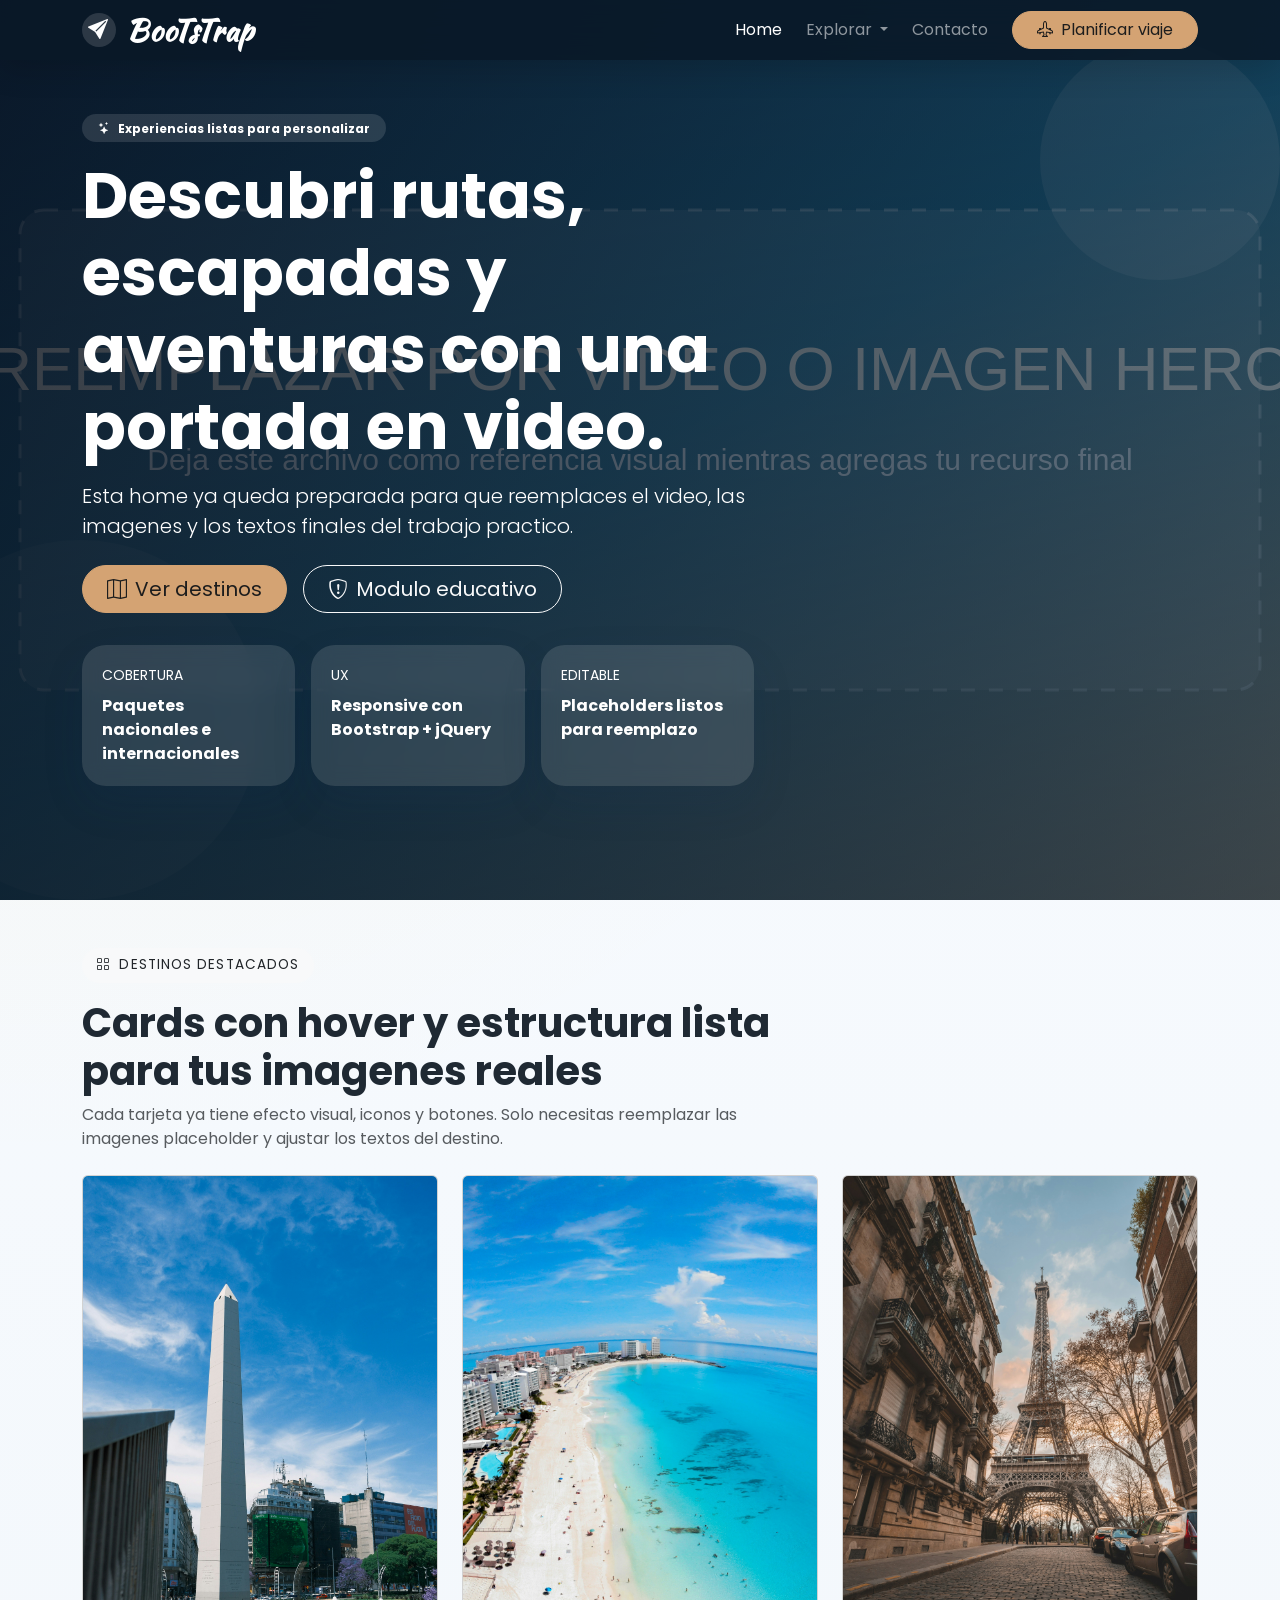
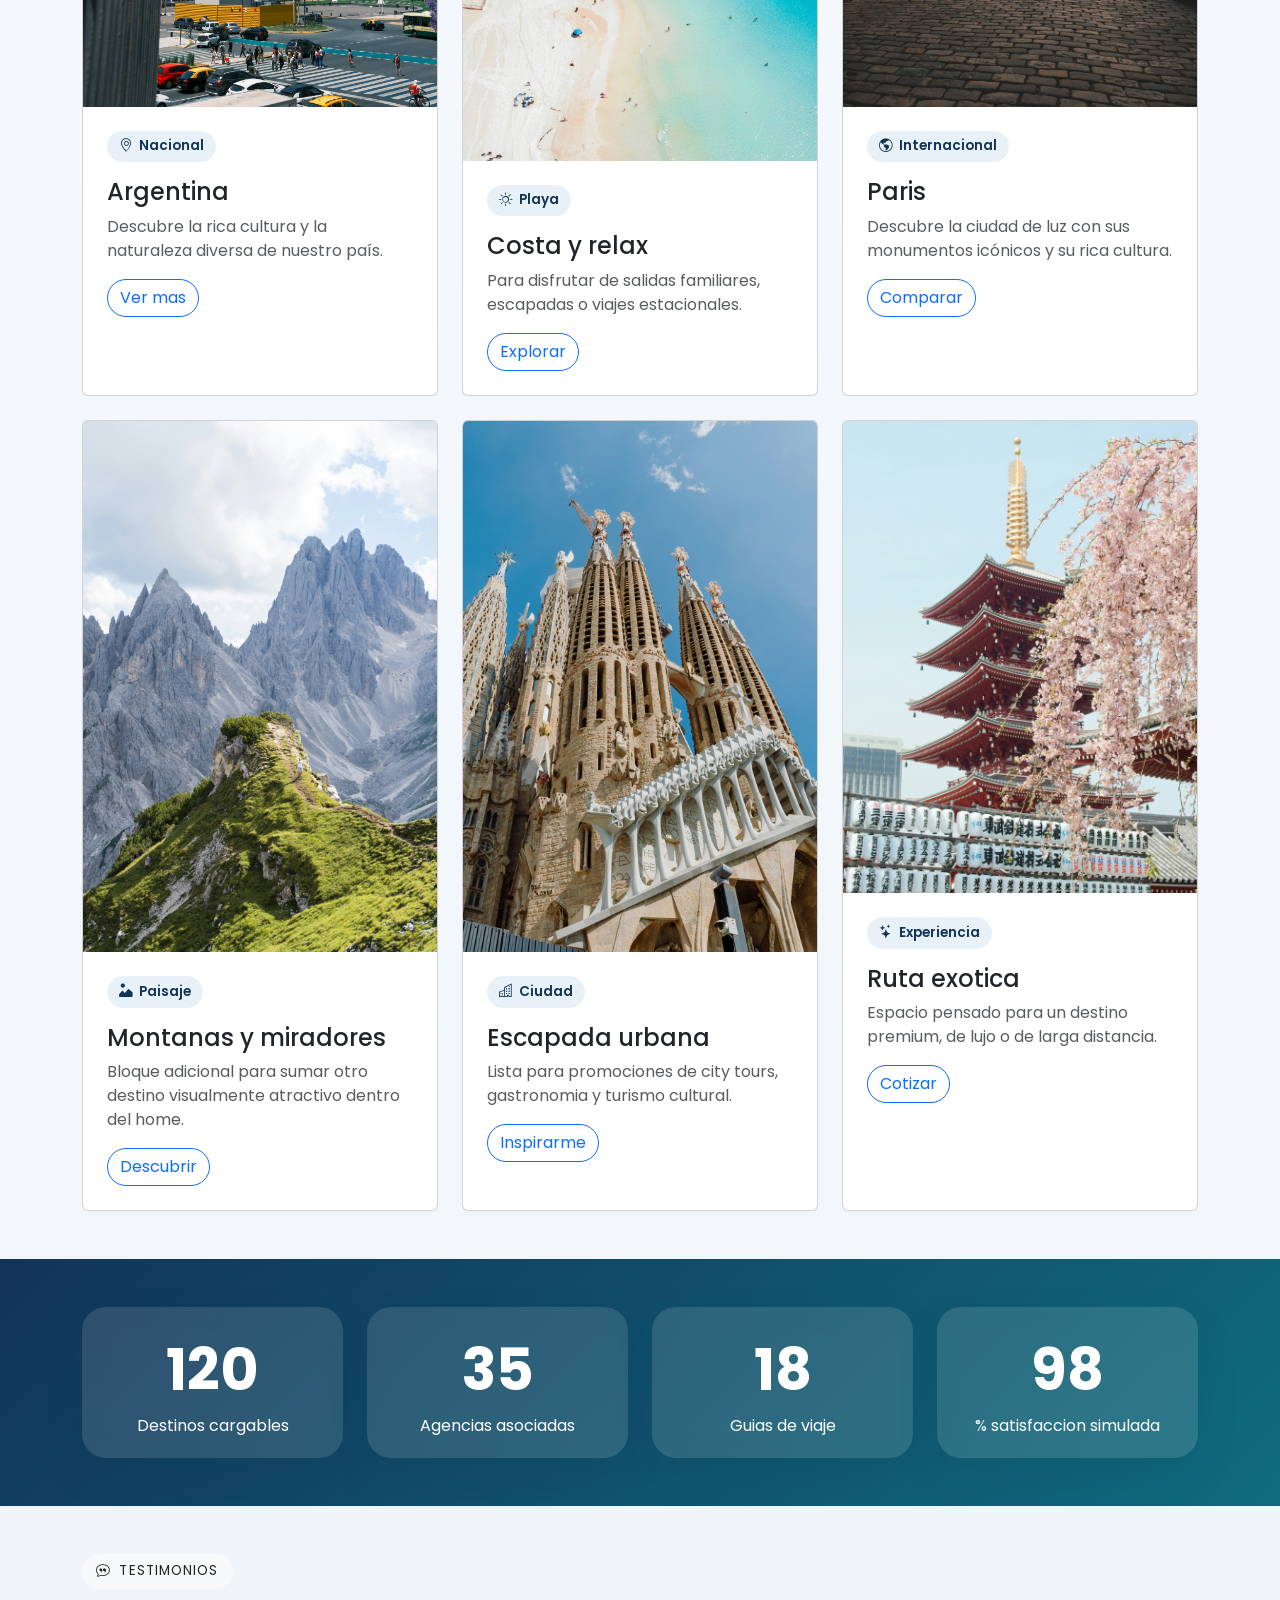
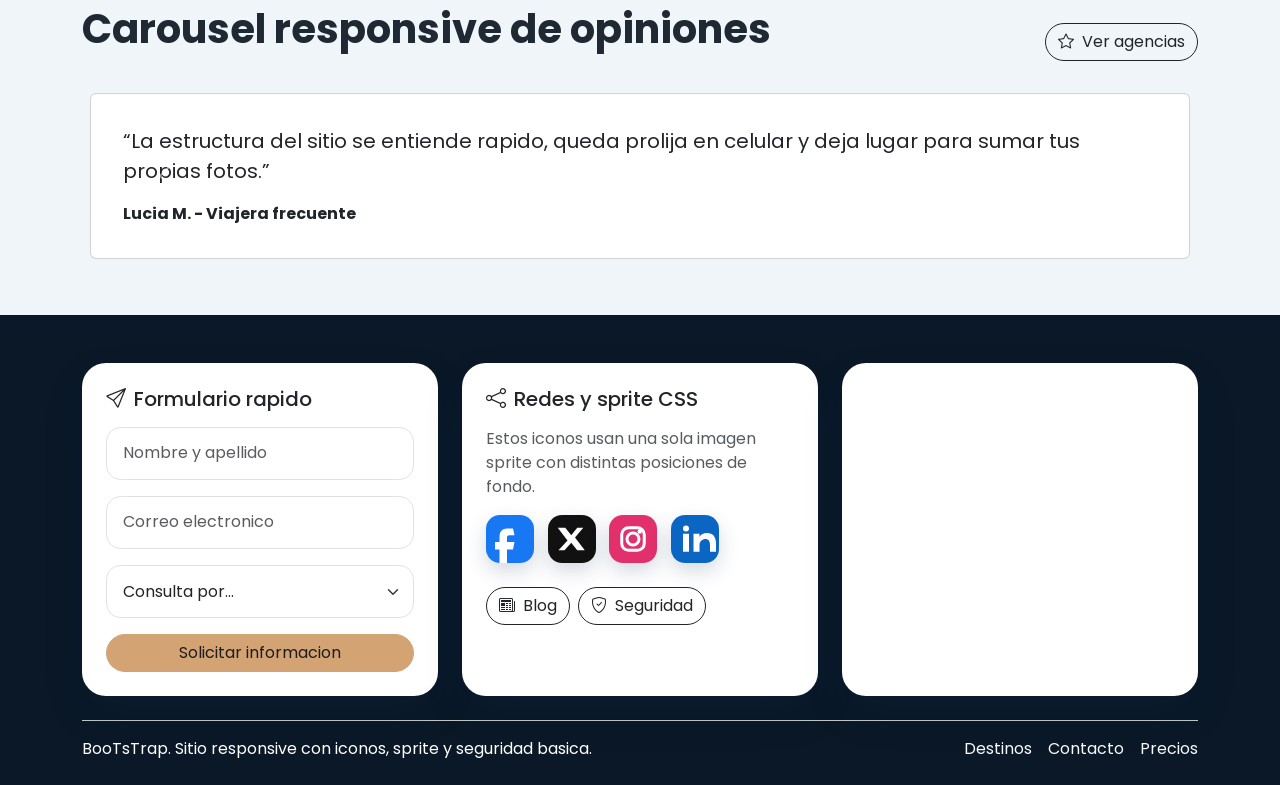
==== index.html @ 4e80cbea "Agregando estructura y diseño de pagina" ====
<!doctype html>
<html lang="es">
  <head>
    <meta charset="UTF-8" />
    <meta name="viewport" content="width=device-width, initial-scale=1.0" />
    <title>BooTsTrap | Home</title>
    <meta
      name="description"
      content="Sitio turistico responsive desarrollado con Bootstrap, jQuery, iconos y validaciones."
    />
    <link rel="preconnect" href="https://fonts.googleapis.com" />
    <link rel="preconnect" href="https://fonts.gstatic.com" crossorigin />
    <link
      href="https://fonts.googleapis.com/css2?family=Kaushan+Script&family=Poppins:wght@400;500;600;700;800&display=swap"
      rel="stylesheet"
    />
    <link
      href="https://cdn.jsdelivr.net/npm/bootstrap@5.3.3/dist/css/bootstrap.min.css"
      rel="stylesheet"
    />
    <link
      rel="stylesheet"
      href="https://cdn.jsdelivr.net/npm/bootstrap-icons@1.11.3/font/bootstrap-icons.min.css"
    />
    <link rel="stylesheet" href="css/style.css" />
  </head>
  <body>
    <nav class="navbar navbar-expand-lg navbar-dark glass-nav fixed-top">
      <div class="container">
        <a class="navbar-brand fw-bold brand-link" href="index.html">
          <span class="brand-plane"><i class="bi bi-send-fill"></i></span>
          <span class="brand-wordmark">BooTsTrap</span>
        </a>
        <button
          class="navbar-toggler"
          type="button"
          data-bs-toggle="collapse"
          data-bs-target="#navbarMain"
          aria-controls="navbarMain"
          aria-expanded="false"
          aria-label="Abrir navegacion"
        >
          <span class="navbar-toggler-icon"></span>
        </button>
        <div class="collapse navbar-collapse" id="navbarMain">
          <ul class="navbar-nav ms-auto align-items-lg-center gap-lg-2">
            <li class="nav-item">
              <a class="nav-link active" href="index.html">Home</a>
            </li>
            <li class="nav-item dropdown">
              <a
                class="nav-link dropdown-toggle"
                href="#"
                role="button"
                data-bs-toggle="dropdown"
                aria-expanded="false"
              >
                Explorar
              </a>
              <div class="dropdown-menu mega-menu">
                <div class="row g-3">
                  <div class="col-lg-6">
                    <h6 class="text-uppercase text-muted small">Secciones</h6>
                    <a class="dropdown-item" href="destinos.html"><i class="bi bi-map me-2"></i>Destinos y precios</a>
                    <a class="dropdown-item" href="agencias.html"><i class="bi bi-buildings me-2"></i>Agencias</a>
                    <a class="dropdown-item" href="blog.html"><i class="bi bi-newspaper me-2"></i>Blog</a>
                  </div>
                  <div class="col-lg-6">
                    <h6 class="text-uppercase text-muted small">Utilidades</h6>
                    <a class="dropdown-item" href="contacto.html"><i class="bi bi-envelope-paper me-2"></i>Contacto</a>
                    <a class="dropdown-item" href="precios.html"><i class="bi bi-cash-coin me-2"></i>Comparativa</a>
                    <a class="dropdown-item" href="phishing.html"><i class="bi bi-shield-check me-2"></i>Modulo educativo</a>
                  </div>
                </div>
              </div>
            </li>
            <li class="nav-item">
              <a class="nav-link" href="contacto.html">Contacto</a>
            </li>
            <li class="nav-item mt-3 mt-lg-0 ms-lg-2">
              <a class="btn btn-brand rounded-pill px-4" href="destinos.html">
                <i class="bi bi-airplane-engines me-2"></i>Planificar viaje
              </a>
            </li>
          </ul>
        </div>
      </div>
    </nav>

    <header class="hero">
      <video autoplay muted loop playsinline poster="img/placeholder-hero.svg">
        <source src="video/hero.mp4" type="video/mp4" />
      </video>
      <div class="container py-5">
        <div class="hero-copy">
          <span class="badge rounded-pill px-3 py-2 mb-3">
            <i class="bi bi-stars me-2"></i>Experiencias listas para personalizar
          </span>
          <h1 id="hero-title" class="display-3 fw-bold mb-3">
            Descubri rutas, escapadas y aventuras con una portada en video.
          </h1>
          <p id="hero-subtitle" class="lead mb-4">
            Esta home ya queda preparada para que reemplaces el video, las imagenes y los textos finales del trabajo practico.
          </p>
          <div class="d-flex flex-wrap gap-3">
            <a class="btn btn-brand btn-lg rounded-pill px-4" href="destinos.html">
              <i class="bi bi-map me-2"></i>Ver destinos
            </a>
            <a class="btn btn-outline-light btn-lg rounded-pill px-4" href="phishing.html">
              <i class="bi bi-shield-exclamation me-2"></i>Modulo educativo
            </a>
          </div>
          <div class="hero-metrics">
            <article class="metric-card">
              <small class="text-uppercase d-block mb-2">Cobertura</small>
              <strong>Paquetes nacionales e internacionales</strong>
            </article>
            <article class="metric-card">
              <small class="text-uppercase d-block mb-2">UX</small>
              <strong>Responsive con Bootstrap + jQuery</strong>
            </article>
            <article class="metric-card">
              <small class="text-uppercase d-block mb-2">Editable</small>
              <strong>Placeholders listos para reemplazo</strong>
            </article>
          </div>
        </div>
      </div>
    </header>

    <main>
      <section class="py-5">
        <div class="container">
          <div class="section-heading mb-4">
            <span class="eyebrow text-bg-light text-dark">
              <i class="bi bi-grid"></i>Destinos destacados
            </span>
            <h2 class="display-6 fw-bold mt-3">Cards con hover y estructura lista para tus imagenes reales</h2>
            <p class="text-muted">
              Cada tarjeta ya tiene efecto visual, iconos y botones. Solo necesitas reemplazar las imagenes placeholder y ajustar los textos del destino.
            </p>
          </div>
          <div class="row g-4">
            <div class="col-md-6 col-xl-4">
              <article class="card destination-card h-100">
                <div class="media-frame">
                  <img src="img/argentina.jpg" alt="Argentina" />
                </div>
                <div class="card-body p-4">
                  <span class="destination-tag mb-3"><i class="bi bi-geo-alt"></i>Nacional</span>
                  <h3 class="h4">Argentina</h3>
                  <p class="text-muted">Descubre la rica cultura y la naturaleza diversa de nuestro país.</p>
                  <a class="btn btn-outline-primary rounded-pill" href="destinos.html">Ver mas</a>
                </div>
              </article>
            </div>
            <div class="col-md-6 col-xl-4">
              <article class="card destination-card h-100">
                <div class="media-frame">
                  <img src="img/playa.jpg" alt="Playa" />
                </div>
                <div class="card-body p-4">
                  <span class="destination-tag mb-3"><i class="bi bi-sun"></i>Playa</span>
                  <h3 class="h4">Costa y relax</h3>
                  <p class="text-muted">Para disfrutar de salidas familiares, escapadas o viajes estacionales.</p>
                  <a class="btn btn-outline-primary rounded-pill" href="destinos.html">Explorar</a>
                </div>
              </article>
            </div>
            <div class="col-md-6 col-xl-4">
              <article class="card destination-card h-100">
                <div class="media-frame">
                  <img src="img/paris.jpg" alt="Placeholder para destino internacional" />
                </div>
                <div class="card-body p-4">
                  <span class="destination-tag mb-3"><i class="bi bi-globe-americas"></i>Internacional</span>
                  <h3 class="h4">Paris</h3>
                  <p class="text-muted">Descubre la ciudad de luz con sus monumentos icónicos y su rica cultura.</p>
                  <a class="btn btn-outline-primary rounded-pill" href="precios.html">Comparar</a>
                </div>
              </article>
            </div>
            <div class="col-md-6 col-xl-4">
              <article class="card destination-card h-100">
                <div class="media-frame">
                  <img src="img/montaña.jpg" alt="Placeholder para destino de montana" />
                </div>
                <div class="card-body p-4">
                  <span class="destination-tag mb-3"><i class="bi bi-image-alt"></i>Paisaje</span>
                  <h3 class="h4">Montanas y miradores</h3>
                  <p class="text-muted">Bloque adicional para sumar otro destino visualmente atractivo dentro del home.</p>
                  <a class="btn btn-outline-primary rounded-pill" href="destinos.html">Descubrir</a>
                </div>
              </article>
            </div>
            <div class="col-md-6 col-xl-4">
              <article class="card destination-card h-100">
                <div class="media-frame">
                  <img src="img/barcelona.jpg" alt="Placeholder para destino urbano" />
                </div>
                <div class="card-body p-4">
                  <span class="destination-tag mb-3"><i class="bi bi-buildings"></i>Ciudad</span>
                  <h3 class="h4">Escapada urbana</h3>
                  <p class="text-muted">Lista para promociones de city tours, gastronomia y turismo cultural.</p>
                  <a class="btn btn-outline-primary rounded-pill" href="blog.html">Inspirarme</a>
                </div>
              </article>
            </div>
            <div class="col-md-6 col-xl-4">
              <article class="card destination-card h-100">
                <div class="media-frame">
                  <img src="img/japon.jpg" alt="Placeholder para destino exotico" />
                </div>
                <div class="card-body p-4">
                  <span class="destination-tag mb-3"><i class="bi bi-stars"></i>Experiencia</span>
                  <h3 class="h4">Ruta exotica</h3>
                  <p class="text-muted">Espacio pensado para un destino premium, de lujo o de larga distancia.</p>
                  <a class="btn btn-outline-primary rounded-pill" href="precios.html">Cotizar</a>
                </div>
              </article>
            </div>
          </div>
        </div>
      </section>

      <section class="counter-band py-5">
        <div class="container">
          <div class="row g-4 text-center">
            <div class="col-6 col-lg-3">
              <div class="metric-card h-100">
                <div class="counter-number counter" data-target="120">0</div>
                <p class="mb-0">Destinos cargables</p>
              </div>
            </div>
            <div class="col-6 col-lg-3">
              <div class="metric-card h-100">
                <div class="counter-number counter" data-target="35">0</div>
                <p class="mb-0">Agencias asociadas</p>
              </div>
            </div>
            <div class="col-6 col-lg-3">
              <div class="metric-card h-100">
                <div class="counter-number counter" data-target="18">0</div>
                <p class="mb-0">Guias de viaje</p>
              </div>
            </div>
            <div class="col-6 col-lg-3">
              <div class="metric-card h-100">
                <div class="counter-number counter" data-target="98">0</div>
                <p class="mb-0">% satisfaccion simulada</p>
              </div>
            </div>
          </div>
        </div>
      </section>

      <section class="py-5">
        <div class="container">
          <div class="d-flex flex-column flex-lg-row justify-content-between align-items-lg-end gap-3 mb-4">
            <div class="section-heading">
              <span class="eyebrow text-bg-light text-dark">
                <i class="bi bi-chat-quote"></i>Testimonios
              </span>
              <h2 class="display-6 fw-bold mt-3">Carousel responsive de opiniones</h2>
            </div>
            <a class="btn btn-outline-dark rounded-pill" href="agencias.html">
              <i class="bi bi-star me-2"></i>Ver agencias
            </a>
          </div>

          <div id="testimonialCarousel" class="carousel slide testimonial-carousel" data-bs-ride="carousel">
            <div class="carousel-inner">
              <div class="carousel-item active">
                <div class="card testimonial-card">
                  <p class="fs-5">“La estructura del sitio se entiende rapido, queda prolija en celular y deja lugar para sumar tus propias fotos.”</p>
                  <strong>Lucia M. - Viajera frecuente</strong>
                </div>
              </div>
              <div class="carousel-item">
                <div class="card testimonial-card">
                  <p class="fs-5">“Los filtros, el rating y la validacion del formulario aportan dinamismo sin complicar la navegacion.”</p>
                  <strong>Diego R. - Consultor turistico</strong>
                </div>
              </div>
              <div class="carousel-item">
                <div class="card testimonial-card">
                  <p class="fs-5">“Queda una base ideal para completar el entregable con imagenes reales, promociones y contenido propio.”</p>
                  <strong>Carla P. - Docente invitada</strong>
                </div>
              </div>
            </div>
            <button class="carousel-control-prev" type="button" data-bs-target="#testimonialCarousel" data-bs-slide="prev">
              <span class="carousel-control-prev-icon"></span>
              <span class="visually-hidden">Anterior</span>
            </button>
            <button class="carousel-control-next" type="button" data-bs-target="#testimonialCarousel" data-bs-slide="next">
              <span class="carousel-control-next-icon"></span>
              <span class="visually-hidden">Siguiente</span>
            </button>
          </div>
        </div>
      </section>
    </main>

    <footer class="text-white pt-5 pb-4">
      <div class="container">
        <div class="row g-4">
          <div class="col-lg-4">
            <div class="contact-panel p-4 h-100">
              <h3 class="h5 text-dark mb-3"><i class="bi bi-send me-2"></i>Formulario rapido</h3>
              <form class="footer-form">
                <div class="mb-3">
                  <input class="form-control" type="text" placeholder="Nombre y apellido" />
                </div>
                <div class="mb-3">
                  <input class="form-control" type="email" placeholder="Correo electronico" />
                </div>
                <div class="mb-3">
                  <select class="form-select">
                    <option selected>Consulta por...</option>
                    <option>Paquetes</option>
                    <option>Promociones</option>
                    <option>Asistencia</option>
                  </select>
                </div>
                <button class="btn btn-brand rounded-pill w-100" type="button">Solicitar informacion</button>
              </form>
            </div>
          </div>
          <div class="col-lg-4">
            <div class="contact-panel p-4 h-100">
              <h3 class="h5 text-dark mb-3"><i class="bi bi-share me-2"></i>Redes y sprite CSS</h3>
              <p class="text-muted">Estos iconos usan una sola imagen sprite con distintas posiciones de fondo.</p>
              <div class="sprite-list mb-4">
                <span class="sprite-icon sprite-facebook" aria-label="Facebook" tabindex="0"></span>
                <span class="sprite-icon sprite-x" aria-label="X" tabindex="0"></span>
                <span class="sprite-icon sprite-instagram" aria-label="Instagram" tabindex="0"></span>
                <span class="sprite-icon sprite-linkedin" aria-label="LinkedIn" tabindex="0"></span>
              </div>
              <div class="d-flex gap-2 flex-wrap">
                <a class="btn btn-outline-dark rounded-pill" href="blog.html"><i class="bi bi-newspaper me-2"></i>Blog</a>
                <a class="btn btn-outline-dark rounded-pill" href="phishing.html"><i class="bi bi-shield-check me-2"></i>Seguridad</a>
              </div>
            </div>
          </div>
          <div class="col-lg-4">
            <div class="contact-panel p-2 h-100 overflow-hidden">
              <iframe
                class="placeholder-map w-100"
                title="Mapa embebido de ejemplo"
                src="https://www.google.com/maps?q=San%20Salvador%20de%20Jujuy&z=12&output=embed"
                loading="lazy"
                referrerpolicy="no-referrer-when-downgrade"
              ></iframe>
            </div>
          </div>
        </div>
        <div class="d-flex flex-column flex-md-row justify-content-between align-items-center gap-3 mt-4 pt-3 border-top border-secondary-subtle">
          <p class="mb-0">BooTsTrap. Sitio responsive con iconos, sprite y seguridad basica.</p>
          <div class="d-flex gap-3">
            <a class="link-light text-decoration-none" href="destinos.html">Destinos</a>
            <a class="link-light text-decoration-none" href="contacto.html">Contacto</a>
            <a class="link-light text-decoration-none" href="precios.html">Precios</a>
          </div>
        </div>
      </div>
    </footer>

    <script src="https://code.jquery.com/jquery-3.7.1.min.js"></script>
    <script src="https://cdn.jsdelivr.net/npm/bootstrap@5.3.3/dist/js/bootstrap.bundle.min.js"></script>
    <script src="js/main.js"></script>
  </body>
</html>
---- css/style.css ----
:root {
  --brand-dark: #123458;
  --brand-mid: #1f6e8c;
  --brand-light: #e8f1f8;
  --brand-sand: #d4a373;
  --brand-accent: #ffb703;
  --ink: #1f2933;
  --muted: #637381;
  --surface: #ffffff;
  --surface-alt: #f6f8fb;
  --success: #2a9d8f;
  --danger: #d62828;
  --shadow-soft: 0 18px 42px rgba(18, 52, 88, 0.12);
  --shadow-strong: 0 24px 60px rgba(18, 52, 88, 0.2);
  --radius-lg: 1.5rem;
  --radius-xl: 2rem;
  --transition: 0.35s ease;
}

* {
  box-sizing: border-box;
}

html {
  scroll-behavior: smooth;
}

body {
  font-family: "Poppins", "Segoe UI", Tahoma, Geneva, Verdana, sans-serif;
  color: var(--ink);
  background:
    radial-gradient(circle at top left, rgba(255, 183, 3, 0.08), transparent 28%),
    linear-gradient(180deg, #f8fbff 0%, #eef4f8 100%);
}

img {
  max-width: 100%;
}

.section-soft {
  background-color: rgba(255, 255, 255, 0.68);
  backdrop-filter: blur(10px);
}

.page-header {
  padding: 7rem 0 3rem;
  background:
    linear-gradient(135deg, rgba(18, 52, 88, 0.96), rgba(31, 110, 140, 0.86)),
    url("../img/placeholder-hero.svg") center/cover;
  color: #fff;
}

.eyebrow {
  display: inline-flex;
  align-items: center;
  gap: 0.5rem;
  padding: 0.45rem 0.9rem;
  border-radius: 999px;
  background: rgba(255, 255, 255, 0.14);
  color: #fff;
  font-size: 0.85rem;
  letter-spacing: 0.08em;
  text-transform: uppercase;
}

.glass-nav {
  background: rgba(10, 24, 39, 0.88);
  backdrop-filter: blur(14px);
  box-shadow: 0 10px 30px rgba(0, 0, 0, 0.15);
}

.navbar-brand {
  letter-spacing: 0.04em;
}

.brand-wordmark {
  font-family: "Kaushan Script", cursive;
  font-size: 1.9rem;
  line-height: 1;
}

.brand-link {
  display: inline-flex;
  align-items: center;
  gap: 0.65rem;
}

.brand-plane {
  display: inline-flex;
  align-items: center;
  justify-content: center;
  width: 2.1rem;
  height: 2.1rem;
  border-radius: 999px;
  background: rgba(255, 255, 255, 0.14);
  transition: transform 0.35s ease, background-color 0.35s ease, box-shadow 0.35s ease;
}

.brand-link:hover .brand-plane,
.brand-link:focus-visible .brand-plane {
  transform: translateX(8px) rotate(-14deg);
  background: rgba(255, 183, 3, 0.28);
  box-shadow: 0 8px 20px rgba(255, 183, 3, 0.25);
}

.mega-menu {
  min-width: 38rem;
  border: 0;
  border-radius: 1rem;
  padding: 1.25rem;
  box-shadow: var(--shadow-soft);
}

.mega-menu .dropdown-item {
  border-radius: 0.8rem;
  padding: 0.75rem 1rem;
}

.mega-menu .dropdown-item:hover {
  background-color: var(--brand-light);
}

.hero {
  position: relative;
  min-height: 100vh;
  overflow: hidden;
  display: flex;
  align-items: center;
  color: #fff;
}

.hero video,
.hero .hero-fallback {
  position: absolute;
  inset: 0;
  width: 100%;
  height: 100%;
  object-fit: cover;
}

.hero::after {
  content: "";
  position: absolute;
  inset: 0;
  background:
    linear-gradient(125deg, rgba(8, 16, 29, 0.78), rgba(15, 56, 90, 0.45)),
    linear-gradient(180deg, rgba(0, 0, 0, 0.1), rgba(0, 0, 0, 0.5));
}

.hero .container {
  position: relative;
  z-index: 1;
}

.hero-copy {
  max-width: 42rem;
}

.hero-copy .badge {
  background-color: rgba(255, 255, 255, 0.12);
}

.hero-metrics {
  display: grid;
  grid-template-columns: repeat(auto-fit, minmax(180px, 1fr));
  gap: 1rem;
  margin-top: 2rem;
}

.metric-card,
.card-shell,
.pricing-box,
.blog-article,
.contact-panel,
.phishing-card {
  border: 0;
  border-radius: var(--radius-lg);
  box-shadow: var(--shadow-soft);
  background-color: var(--surface);
}

.metric-card {
  padding: 1.25rem;
  background: rgba(255, 255, 255, 0.12);
  backdrop-filter: blur(10px);
}

.section-heading {
  max-width: 44rem;
}

.destination-card,
.agency-card,
.blog-card,
.price-card {
  overflow: hidden;
  transition: transform var(--transition), box-shadow var(--transition);
}

.destination-card:hover,
.destination-card.is-hovered,
.blog-card:hover,
.price-card:hover,
.pricing-table tbody tr.is-hovered {
  transform: translateY(-8px);
  box-shadow: var(--shadow-strong);
}

.media-frame {
  position: relative;
  overflow: hidden;
}

.media-frame img {
  width: 100%;
  height: 100%;
  min-height: 230px;
  object-fit: cover;
  transition: transform 0.45s ease;
}

.zoom-active img,
.destination-card:hover .media-frame img,
.blog-card:hover .media-frame img {
  transform: scale(1.08);
}

.destination-tag {
  display: inline-flex;
  align-items: center;
  gap: 0.35rem;
  padding: 0.35rem 0.75rem;
  border-radius: 999px;
  background-color: var(--brand-light);
  color: var(--brand-dark);
  font-size: 0.85rem;
  font-weight: 600;
}

.counter-band {
  background:
    linear-gradient(135deg, var(--brand-dark), #0f6c7d),
    url("../img/placeholder-hero.svg") center/cover;
  color: #fff;
}

.counter-number {
  font-size: clamp(2rem, 5vw, 3.6rem);
  font-weight: 700;
}

.testimonial-carousel .carousel-item {
  padding: 0.5rem;
}

.testimonial-card {
  padding: 2rem;
  min-height: 100%;
}

.sprite-list {
  display: flex;
  flex-wrap: wrap;
  gap: 0.85rem;
  align-items: center;
}

.sprite-icon {
  display: inline-block;
  width: 48px;
  height: 48px;
  border-radius: 14px;
  background-image: url("../img/social-sprite.svg");
  background-repeat: no-repeat;
  background-size: 192px 48px;
  box-shadow: 0 8px 20px rgba(18, 52, 88, 0.18);
  transition: transform 0.35s ease, box-shadow 0.35s ease, filter 0.35s ease;
}

.sprite-icon:hover,
.sprite-icon:focus-visible {
  transform: translateY(-6px) scale(1.08) rotate(-4deg);
  box-shadow: 0 14px 28px rgba(18, 52, 88, 0.28);
  filter: saturate(1.15);
}

.sprite-facebook {
  background-position: 0 0;
}

.sprite-x {
  background-position: -48px 0;
}

.sprite-instagram {
  background-position: -96px 0;
}

.sprite-linkedin {
  background-position: -144px 0;
}

.footer-form .form-control,
.footer-form .form-select,
.contact-form .form-control,
.contact-form .form-select {
  border-radius: 0.9rem;
  padding: 0.85rem 1rem;
}

.placeholder-map {
  min-height: 100%;
  border: 0;
  border-radius: var(--radius-lg);
}

.filter-chip {
  border-radius: 999px;
  padding-inline: 1rem;
}

.pricing-table thead th {
  white-space: nowrap;
}

.agency-flip {
  perspective: 1200px;
}

.agency-inner {
  position: relative;
  min-height: 430px;
  transform-style: preserve-3d;
  transition: transform 0.7s ease;
}

.agency-flip.is-flipped .agency-inner {
  transform: rotateY(180deg);
}

.agency-face {
  position: absolute;
  inset: 0;
  backface-visibility: hidden;
  border-radius: var(--radius-lg);
  overflow: hidden;
}

.agency-back {
  transform: rotateY(180deg);
  background: linear-gradient(135deg, var(--brand-dark), var(--brand-mid));
  color: #fff;
}

.rating-stars {
  display: flex;
  gap: 0.35rem;
  font-size: 1.5rem;
  color: #c9ced6;
}

.rating-stars .star {
  cursor: pointer;
  transition: color var(--transition), transform var(--transition);
}

.rating-stars .star.active,
.rating-stars .star:hover {
  color: var(--brand-accent);
  transform: translateY(-2px);
}

.field-feedback {
  min-height: 1.25rem;
  font-size: 0.88rem;
}

.field-feedback.is-valid {
  color: var(--success);
}

.field-feedback.is-invalid {
  color: var(--danger);
}

.input-valid {
  border-color: rgba(42, 157, 143, 0.7) !important;
  box-shadow: 0 0 0 0.25rem rgba(42, 157, 143, 0.15) !important;
}

.input-invalid {
  border-color: rgba(214, 40, 40, 0.7) !important;
  box-shadow: 0 0 0 0.25rem rgba(214, 40, 40, 0.12) !important;
}

.magazine-grid {
  display: grid;
  grid-template-columns: 2fr 1fr;
  gap: 1.5rem;
}

.magazine-stack {
  display: grid;
  gap: 1.5rem;
}

.comment-box {
  border-left: 4px solid var(--brand-accent);
  background-color: var(--surface-alt);
}

.scroll-reveal {
  opacity: 0;
  transform: translateY(34px);
  transition: opacity 0.7s ease, transform 0.7s ease;
}

.scroll-reveal.is-visible {
  opacity: 1;
  transform: translateY(0);
}

.phishing-option {
  border: 2px solid transparent;
  border-radius: 1rem;
  transition: border-color var(--transition), background-color var(--transition);
}

.phishing-option.correct {
  border-color: rgba(42, 157, 143, 0.5);
  background-color: rgba(42, 157, 143, 0.08);
}

.phishing-option.wrong {
  border-color: rgba(214, 40, 40, 0.45);
  background-color: rgba(214, 40, 40, 0.06);
}

.btn-brand {
  background-color: var(--brand-sand);
  color: #1d1d1d;
  border-color: var(--brand-sand);
}

.btn-brand:hover,
.btn-brand:focus {
  background-color: #e6b17f;
  border-color: #e6b17f;
  color: #1d1d1d;
}

.btn-outline-light:hover .sprite-icon {
  transform: scale(1.05);
}

.floating-callout {
  border-radius: var(--radius-xl);
  background:
    linear-gradient(145deg, rgba(255, 255, 255, 0.97), rgba(232, 241, 248, 0.92));
}

.fake-alert-shell {
  background: #121826;
  border-radius: var(--radius-lg);
  overflow: hidden;
  box-shadow: var(--shadow-strong);
  color: #f8fafc;
}

.fake-alert-topbar {
  background: #e03131;
  color: #fff;
  padding: 0.75rem 1rem;
  display: flex;
  align-items: center;
  justify-content: space-between;
  font-weight: 700;
  letter-spacing: 0.02em;
  animation: pulseAlert 1.4s infinite;
}

.fake-alert-body {
  padding: 1.5rem;
  background:
    linear-gradient(180deg, rgba(239, 68, 68, 0.12), rgba(18, 24, 38, 0.98));
}

.fake-email-card {
  border: 1px solid rgba(255, 255, 255, 0.12);
  border-radius: 1rem;
  background: rgba(15, 23, 42, 0.88);
}

.offer-kicker {
  font-size: 0.95rem;
  font-weight: 800;
  letter-spacing: 0.24em;
  color: #ffd166;
}

.offer-headline {
  font-size: clamp(2rem, 5vw, 3.3rem);
  line-height: 0.96;
  font-weight: 800;
  text-transform: uppercase;
}

.offer-headline span {
  display: block;
  color: #ffd166;
  text-shadow: 0 0 24px rgba(255, 209, 102, 0.24);
}

.offer-copy {
  font-size: 1.05rem;
}

.urgent-pill {
  display: inline-flex;
  align-items: center;
  gap: 0.45rem;
  padding: 0.45rem 0.8rem;
  border-radius: 999px;
  background: rgba(224, 49, 49, 0.18);
  color: #ffc9c9;
  font-size: 0.85rem;
  text-transform: uppercase;
  letter-spacing: 0.06em;
}

.shake-hover:hover {
  animation: shakeCard 0.45s linear;
}

.breathe-soft {
  animation: breatheSoft 2.6s ease-in-out infinite;
}

.blink-dot {
  width: 12px;
  height: 12px;
  border-radius: 50%;
  background: #ff6b6b;
  box-shadow: 0 0 0 rgba(255, 107, 107, 0.6);
  animation: blinkDot 1.1s infinite;
}

.object-fit-cover {
  object-fit: cover;
}

footer {
  background-color: #0a1827;
}

@keyframes pulseAlert {
  0%,
  100% {
    filter: brightness(1);
  }
  50% {
    filter: brightness(1.12);
  }
}

@keyframes blinkDot {
  0% {
    transform: scale(0.9);
    box-shadow: 0 0 0 0 rgba(255, 107, 107, 0.6);
  }
  70% {
    transform: scale(1.1);
    box-shadow: 0 0 0 12px rgba(255, 107, 107, 0);
  }
  100% {
    transform: scale(0.95);
    box-shadow: 0 0 0 0 rgba(255, 107, 107, 0);
  }
}

@keyframes shakeCard {
  0%,
  100% {
    transform: translateX(0);
  }
  25% {
    transform: translateX(-3px);
  }
  50% {
    transform: translateX(3px);
  }
  75% {
    transform: translateX(-2px);
  }
}

@keyframes breatheSoft {
  0%,
  100% {
    transform: scale(1);
    box-shadow: 0 0 0 rgba(255, 209, 102, 0);
  }
  50% {
    transform: scale(1.03);
    box-shadow: 0 0 28px rgba(255, 209, 102, 0.2);
  }
}

@media (max-width: 991.98px) {
  .mega-menu {
    min-width: auto;
  }

  .hero {
    min-height: auto;
    padding: 7rem 0 5rem;
  }

  .magazine-grid {
    grid-template-columns: 1fr;
  }
}

@media (max-width: 767.98px) {
  .page-header {
    padding-top: 6rem;
  }

  .hero-copy h1 {
    font-size: 2.3rem;
  }

  .agency-inner {
    min-height: 470px;
  }
}
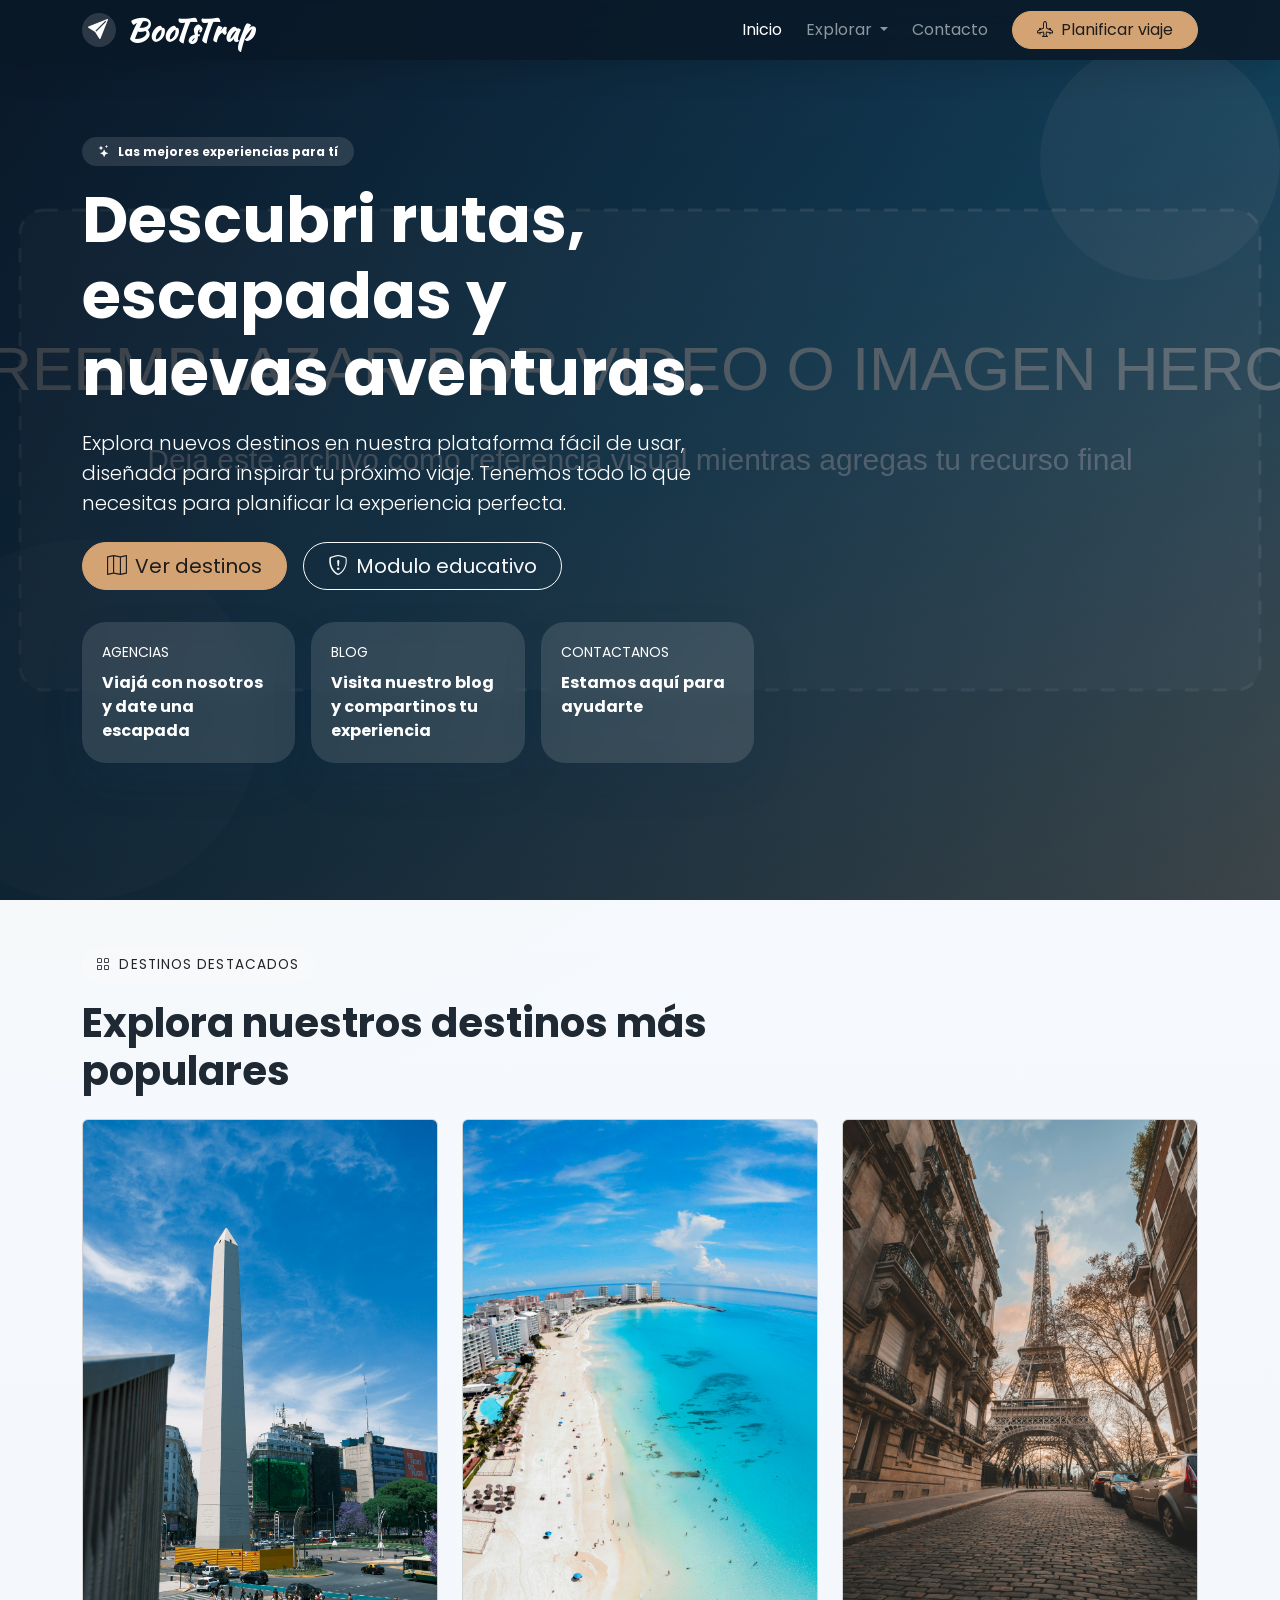
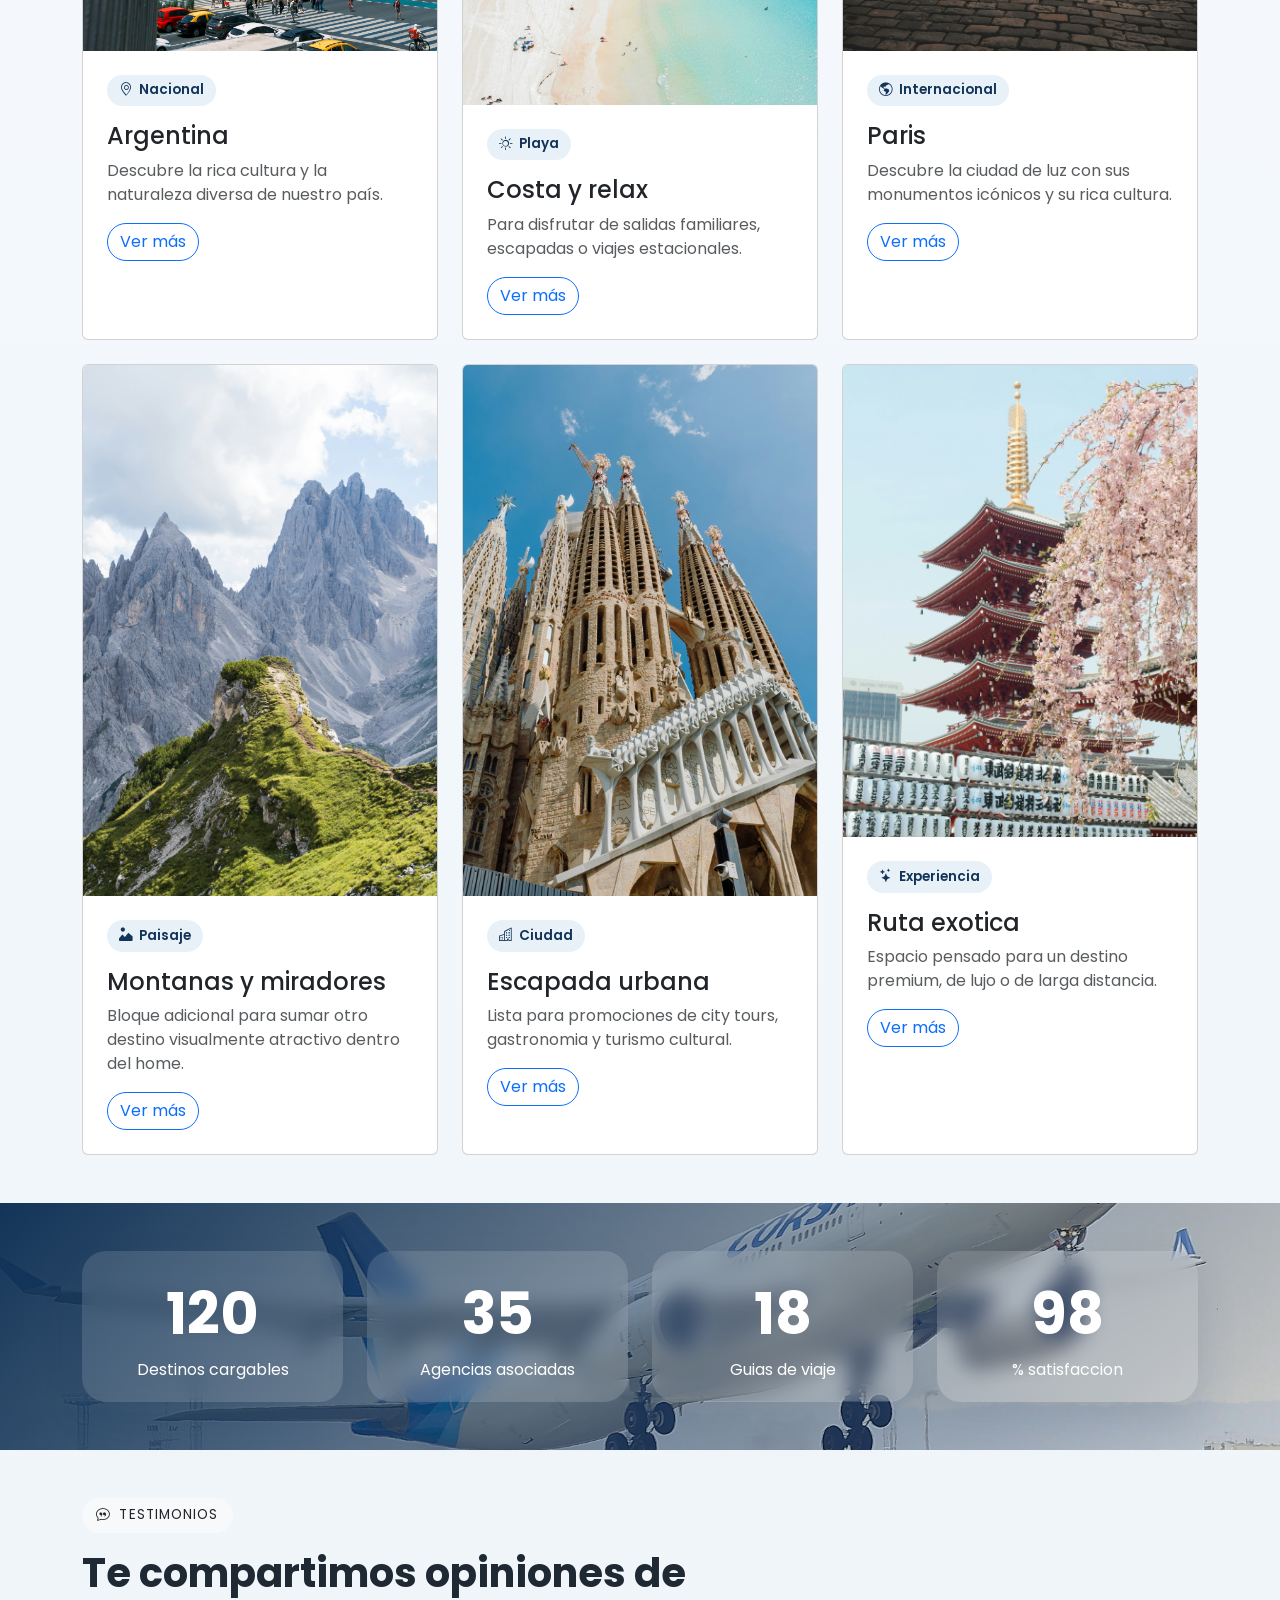
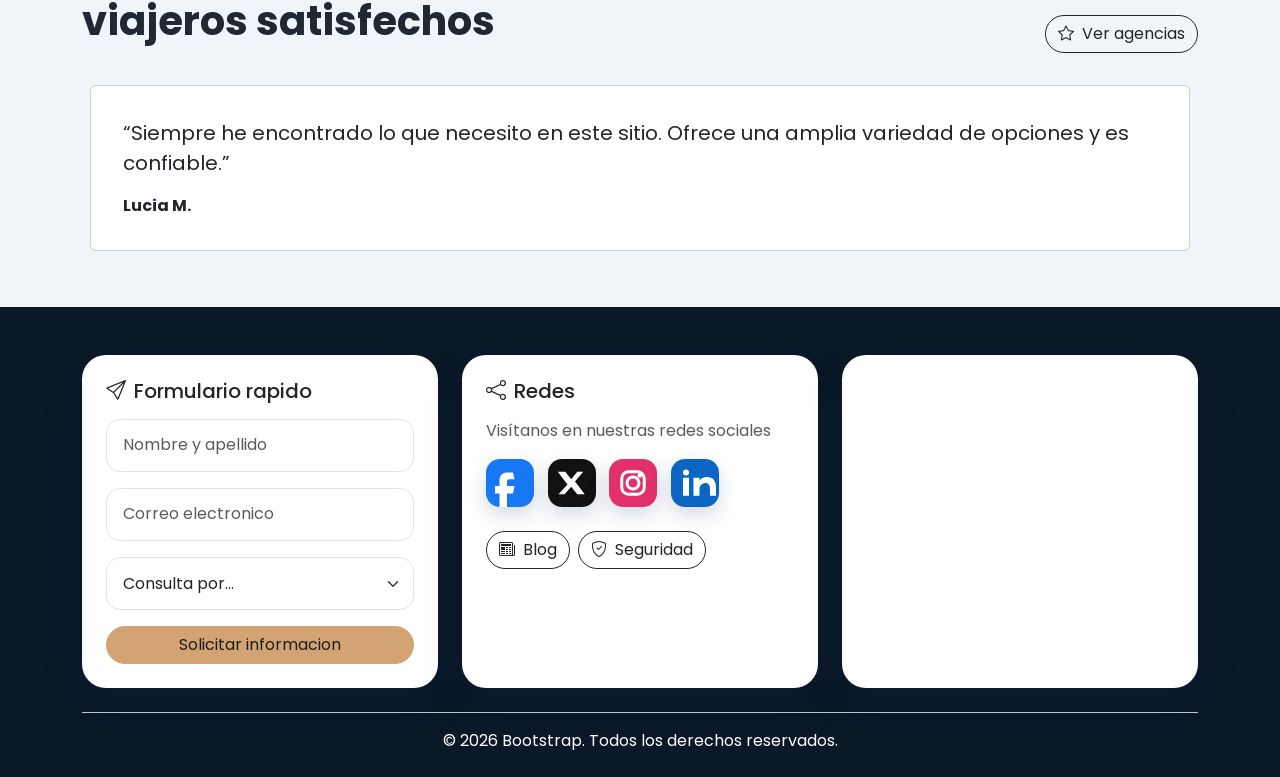
==== commit 6a70b8a1: "modificando index y destinos" ====
--- a/index.html
+++ b/index.html
@@ -45,7 +45,7 @@
         <div class="collapse navbar-collapse" id="navbarMain">
           <ul class="navbar-nav ms-auto align-items-lg-center gap-lg-2">
             <li class="nav-item">
-              <a class="nav-link active" href="index.html">Home</a>
+              <a class="nav-link active" href="index.html">Inicio</a>
             </li>
             <li class="nav-item dropdown">
               <a
@@ -94,13 +94,13 @@
       <div class="container py-5">
         <div class="hero-copy">
           <span class="badge rounded-pill px-3 py-2 mb-3">
-            <i class="bi bi-stars me-2"></i>Experiencias listas para personalizar
+            <i class="bi bi-stars me-2"></i>Las mejores experiencias para tí
           </span>
           <h1 id="hero-title" class="display-3 fw-bold mb-3">
-            Descubri rutas, escapadas y aventuras con una portada en video.
+            Descubri rutas, escapadas y nuevas aventuras.
           </h1>
           <p id="hero-subtitle" class="lead mb-4">
-            Esta home ya queda preparada para que reemplaces el video, las imagenes y los textos finales del trabajo practico.
+            Explora nuevos destinos en nuestra plataforma fácil de usar, diseñada para inspirar tu próximo viaje. Tenemos todo lo que necesitas para planificar la experiencia perfecta.
           </p>
           <div class="d-flex flex-wrap gap-3">
             <a class="btn btn-brand btn-lg rounded-pill px-4" href="destinos.html">
@@ -112,16 +112,16 @@
           </div>
           <div class="hero-metrics">
             <article class="metric-card">
-              <small class="text-uppercase d-block mb-2">Cobertura</small>
-              <strong>Paquetes nacionales e internacionales</strong>
+              <small class="text-uppercase d-block mb-2">AGENCIAS</small>
+              <strong>Viajá con nosotros y date una escapada</strong>
             </article>
             <article class="metric-card">
-              <small class="text-uppercase d-block mb-2">UX</small>
-              <strong>Responsive con Bootstrap + jQuery</strong>
+              <small class="text-uppercase d-block mb-2">BLOG</small>
+              <strong>Visita nuestro blog y compartinos tu experiencia</strong>
             </article>
             <article class="metric-card">
-              <small class="text-uppercase d-block mb-2">Editable</small>
-              <strong>Placeholders listos para reemplazo</strong>
+              <small class="text-uppercase d-block mb-2">Contactanos</small>
+              <strong>Estamos aquí para ayudarte</strong>
             </article>
           </div>
         </div>
@@ -135,10 +135,7 @@
             <span class="eyebrow text-bg-light text-dark">
               <i class="bi bi-grid"></i>Destinos destacados
             </span>
-            <h2 class="display-6 fw-bold mt-3">Cards con hover y estructura lista para tus imagenes reales</h2>
-            <p class="text-muted">
-              Cada tarjeta ya tiene efecto visual, iconos y botones. Solo necesitas reemplazar las imagenes placeholder y ajustar los textos del destino.
-            </p>
+            <h2 class="display-6 fw-bold mt-3">Explora nuestros destinos más populares</h2>
           </div>
           <div class="row g-4">
             <div class="col-md-6 col-xl-4">
@@ -150,7 +147,7 @@
                   <span class="destination-tag mb-3"><i class="bi bi-geo-alt"></i>Nacional</span>
                   <h3 class="h4">Argentina</h3>
                   <p class="text-muted">Descubre la rica cultura y la naturaleza diversa de nuestro país.</p>
-                  <a class="btn btn-outline-primary rounded-pill" href="destinos.html">Ver mas</a>
+                  <a class="btn btn-outline-primary rounded-pill" href="destinos.html">Ver más</a>
                 </div>
               </article>
             </div>
@@ -163,7 +160,7 @@
                   <span class="destination-tag mb-3"><i class="bi bi-sun"></i>Playa</span>
                   <h3 class="h4">Costa y relax</h3>
                   <p class="text-muted">Para disfrutar de salidas familiares, escapadas o viajes estacionales.</p>
-                  <a class="btn btn-outline-primary rounded-pill" href="destinos.html">Explorar</a>
+                  <a class="btn btn-outline-primary rounded-pill" href="destinos.html">Ver más</a>
                 </div>
               </article>
             </div>
@@ -176,7 +173,7 @@
                   <span class="destination-tag mb-3"><i class="bi bi-globe-americas"></i>Internacional</span>
                   <h3 class="h4">Paris</h3>
                   <p class="text-muted">Descubre la ciudad de luz con sus monumentos icónicos y su rica cultura.</p>
-                  <a class="btn btn-outline-primary rounded-pill" href="precios.html">Comparar</a>
+                  <a class="btn btn-outline-primary rounded-pill" href="destinos.html">Ver más</a>
                 </div>
               </article>
             </div>
@@ -189,7 +186,7 @@
                   <span class="destination-tag mb-3"><i class="bi bi-image-alt"></i>Paisaje</span>
                   <h3 class="h4">Montanas y miradores</h3>
                   <p class="text-muted">Bloque adicional para sumar otro destino visualmente atractivo dentro del home.</p>
-                  <a class="btn btn-outline-primary rounded-pill" href="destinos.html">Descubrir</a>
+                  <a class="btn btn-outline-primary rounded-pill" href="destinos.html">Ver más</a>
                 </div>
               </article>
             </div>
@@ -202,7 +199,7 @@
                   <span class="destination-tag mb-3"><i class="bi bi-buildings"></i>Ciudad</span>
                   <h3 class="h4">Escapada urbana</h3>
                   <p class="text-muted">Lista para promociones de city tours, gastronomia y turismo cultural.</p>
-                  <a class="btn btn-outline-primary rounded-pill" href="blog.html">Inspirarme</a>
+                  <a class="btn btn-outline-primary rounded-pill" href="destinos.html">Ver más</a>
                 </div>
               </article>
             </div>
@@ -215,7 +212,7 @@
                   <span class="destination-tag mb-3"><i class="bi bi-stars"></i>Experiencia</span>
                   <h3 class="h4">Ruta exotica</h3>
                   <p class="text-muted">Espacio pensado para un destino premium, de lujo o de larga distancia.</p>
-                  <a class="btn btn-outline-primary rounded-pill" href="precios.html">Cotizar</a>
+                  <a class="btn btn-outline-primary rounded-pill" href="destinos.html">Ver más</a>
                 </div>
               </article>
             </div>
@@ -247,7 +244,7 @@
             <div class="col-6 col-lg-3">
               <div class="metric-card h-100">
                 <div class="counter-number counter" data-target="98">0</div>
-                <p class="mb-0">% satisfaccion simulada</p>
+                <p class="mb-0">% satisfaccion</p>
               </div>
             </div>
           </div>
@@ -261,7 +258,7 @@
               <span class="eyebrow text-bg-light text-dark">
                 <i class="bi bi-chat-quote"></i>Testimonios
               </span>
-              <h2 class="display-6 fw-bold mt-3">Carousel responsive de opiniones</h2>
+              <h2 class="display-6 fw-bold mt-3">Te compartimos opiniones de viajeros satisfechos</h2>
             </div>
             <a class="btn btn-outline-dark rounded-pill" href="agencias.html">
               <i class="bi bi-star me-2"></i>Ver agencias
@@ -272,30 +269,26 @@
             <div class="carousel-inner">
               <div class="carousel-item active">
                 <div class="card testimonial-card">
-                  <p class="fs-5">“La estructura del sitio se entiende rapido, queda prolija en celular y deja lugar para sumar tus propias fotos.”</p>
-                  <strong>Lucia M. - Viajera frecuente</strong>
+                  <p class="fs-5">“Siempre he encontrado lo que necesito en este sitio. Ofrece una amplia variedad de opciones y es confiable.”</p>
+                  <strong>Lucia M.</strong>
                 </div>
               </div>
               <div class="carousel-item">
                 <div class="card testimonial-card">
-                  <p class="fs-5">“Los filtros, el rating y la validacion del formulario aportan dinamismo sin complicar la navegacion.”</p>
-                  <strong>Diego R. - Consultor turistico</strong>
+                  <p class="fs-5">"Disfruté mucho de mi viaje. La atención al cliente fue excepcional. Volvería a viajar con ellos."</p>
+                  <strong>Diego R.</strong>
                 </div>
               </div>
               <div class="carousel-item">
                 <div class="card testimonial-card">
-                  <p class="fs-5">“Queda una base ideal para completar el entregable con imagenes reales, promociones y contenido propio.”</p>
-                  <strong>Carla P. - Docente invitada</strong>
+                  <p class="fs-5">“La atención al cliente es excelente y siempre están dispuestos a ayudar.”</p>
+                  <strong>Carla P.</strong>
                 </div>
               </div>
             </div>
             <button class="carousel-control-prev" type="button" data-bs-target="#testimonialCarousel" data-bs-slide="prev">
-              <span class="carousel-control-prev-icon"></span>
-              <span class="visually-hidden">Anterior</span>
             </button>
             <button class="carousel-control-next" type="button" data-bs-target="#testimonialCarousel" data-bs-slide="next">
-              <span class="carousel-control-next-icon"></span>
-              <span class="visually-hidden">Siguiente</span>
             </button>
           </div>
         </div>
@@ -329,8 +322,8 @@
           </div>
           <div class="col-lg-4">
             <div class="contact-panel p-4 h-100">
-              <h3 class="h5 text-dark mb-3"><i class="bi bi-share me-2"></i>Redes y sprite CSS</h3>
-              <p class="text-muted">Estos iconos usan una sola imagen sprite con distintas posiciones de fondo.</p>
+              <h3 class="h5 text-dark mb-3"><i class="bi bi-share me-2"></i>Redes</h3>
+              <p class="text-muted">Visítanos en nuestras redes sociales</p>
               <div class="sprite-list mb-4">
                 <span class="sprite-icon sprite-facebook" aria-label="Facebook" tabindex="0"></span>
                 <span class="sprite-icon sprite-x" aria-label="X" tabindex="0"></span>
@@ -355,13 +348,8 @@
             </div>
           </div>
         </div>
-        <div class="d-flex flex-column flex-md-row justify-content-between align-items-center gap-3 mt-4 pt-3 border-top border-secondary-subtle">
-          <p class="mb-0">BooTsTrap. Sitio responsive con iconos, sprite y seguridad basica.</p>
-          <div class="d-flex gap-3">
-            <a class="link-light text-decoration-none" href="destinos.html">Destinos</a>
-            <a class="link-light text-decoration-none" href="contacto.html">Contacto</a>
-            <a class="link-light text-decoration-none" href="precios.html">Precios</a>
-          </div>
+        <div class="d-flex flex-column justify-content-between align-items-center gap-3 mt-4 pt-3 border-top border-secondary-subtle">
+          <p class="mb-0">© 2026 Bootstrap. Todos los derechos reservados.</p>
         </div>
       </div>
     </footer>
--- a/css/style.css
+++ b/css/style.css
@@ -45,8 +45,8 @@
 .page-header {
   padding: 7rem 0 3rem;
   background:
-    linear-gradient(135deg, rgba(18, 52, 88, 0.96), rgba(31, 110, 140, 0.86)),
-    url("../img/placeholder-hero.svg") center/cover;
+    linear-gradient(135deg, rgba(18, 52, 88, 0.463), rgba(31, 110, 140, 0.86)),
+    url("../img/turista.jpg") center/cover;
   color: #fff;
 }
 
@@ -239,8 +239,8 @@
 
 .counter-band {
   background:
-    linear-gradient(135deg, var(--brand-dark), #0f6c7d),
-    url("../img/placeholder-hero.svg") center/cover;
+    linear-gradient(135deg, var(--brand-dark), #0f6c7d00),
+    url("../img/avion.jpg") center/cover;
   color: #fff;
 }
 
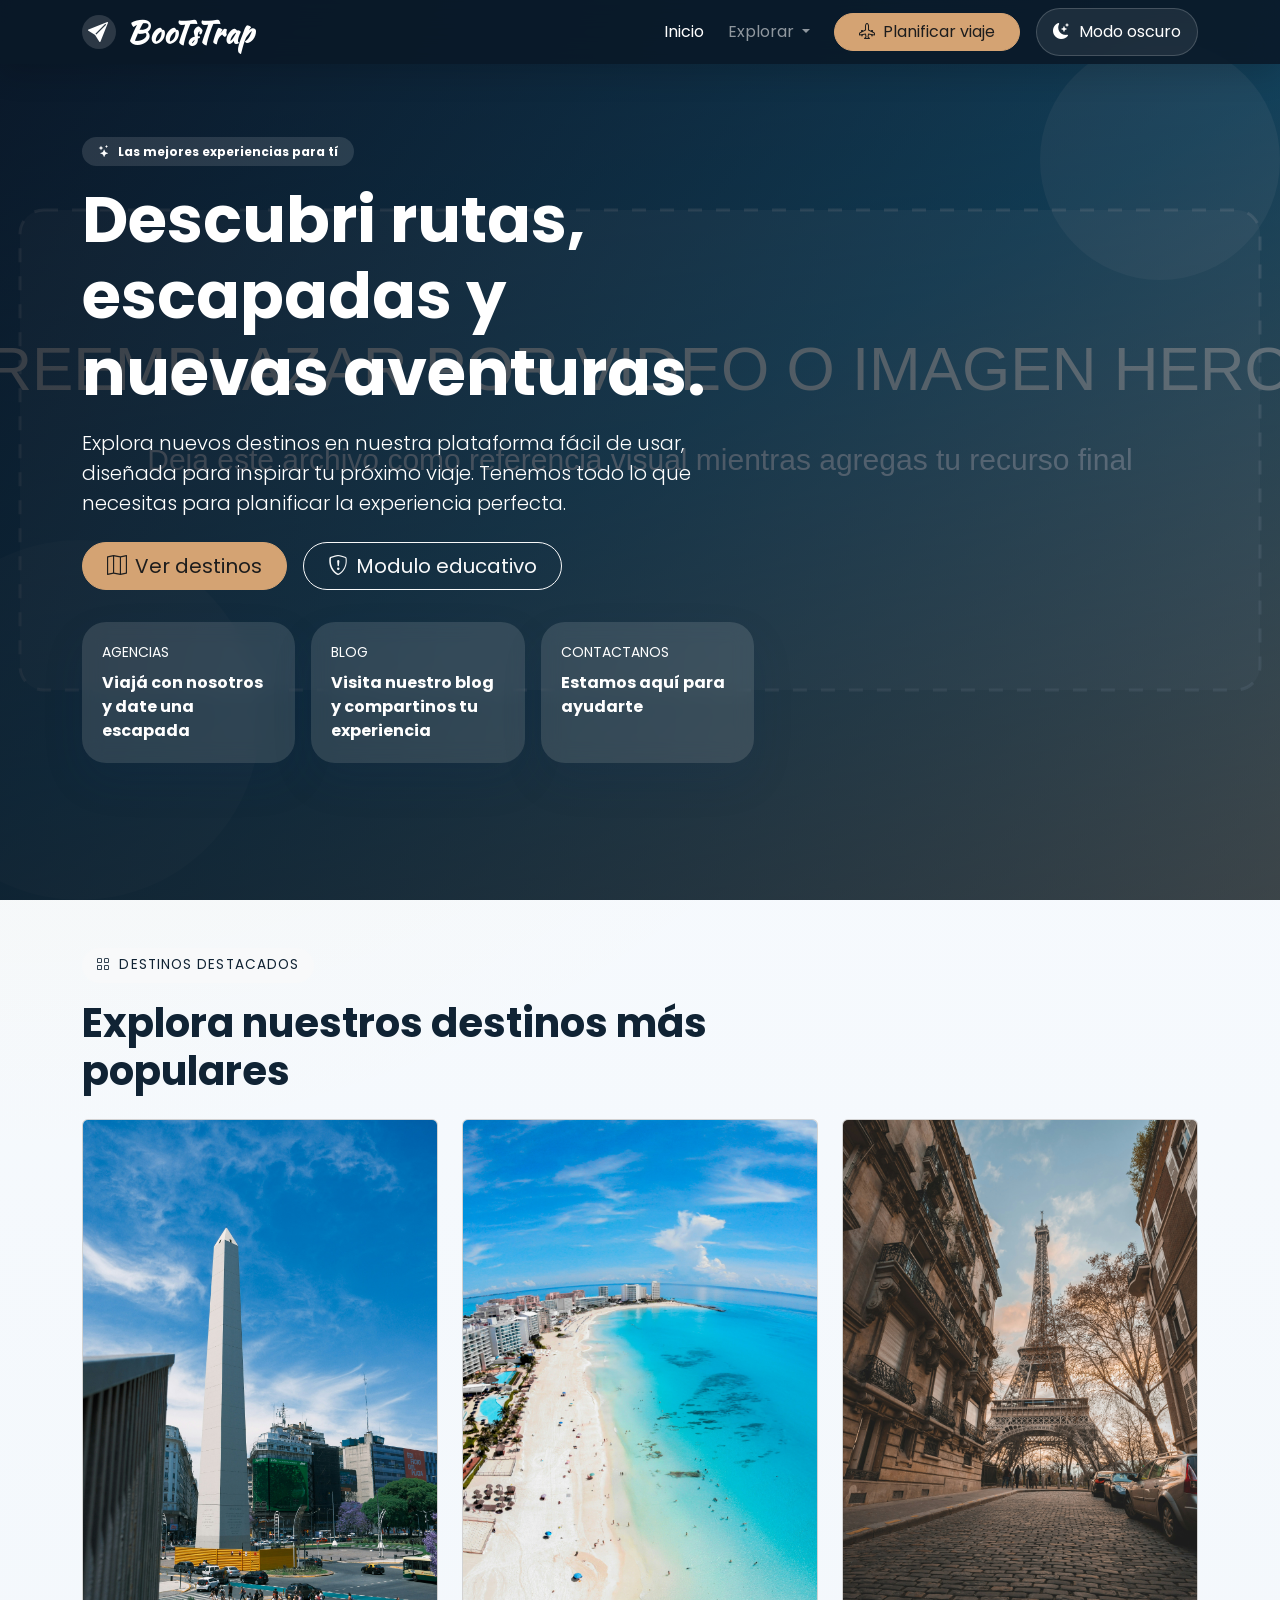
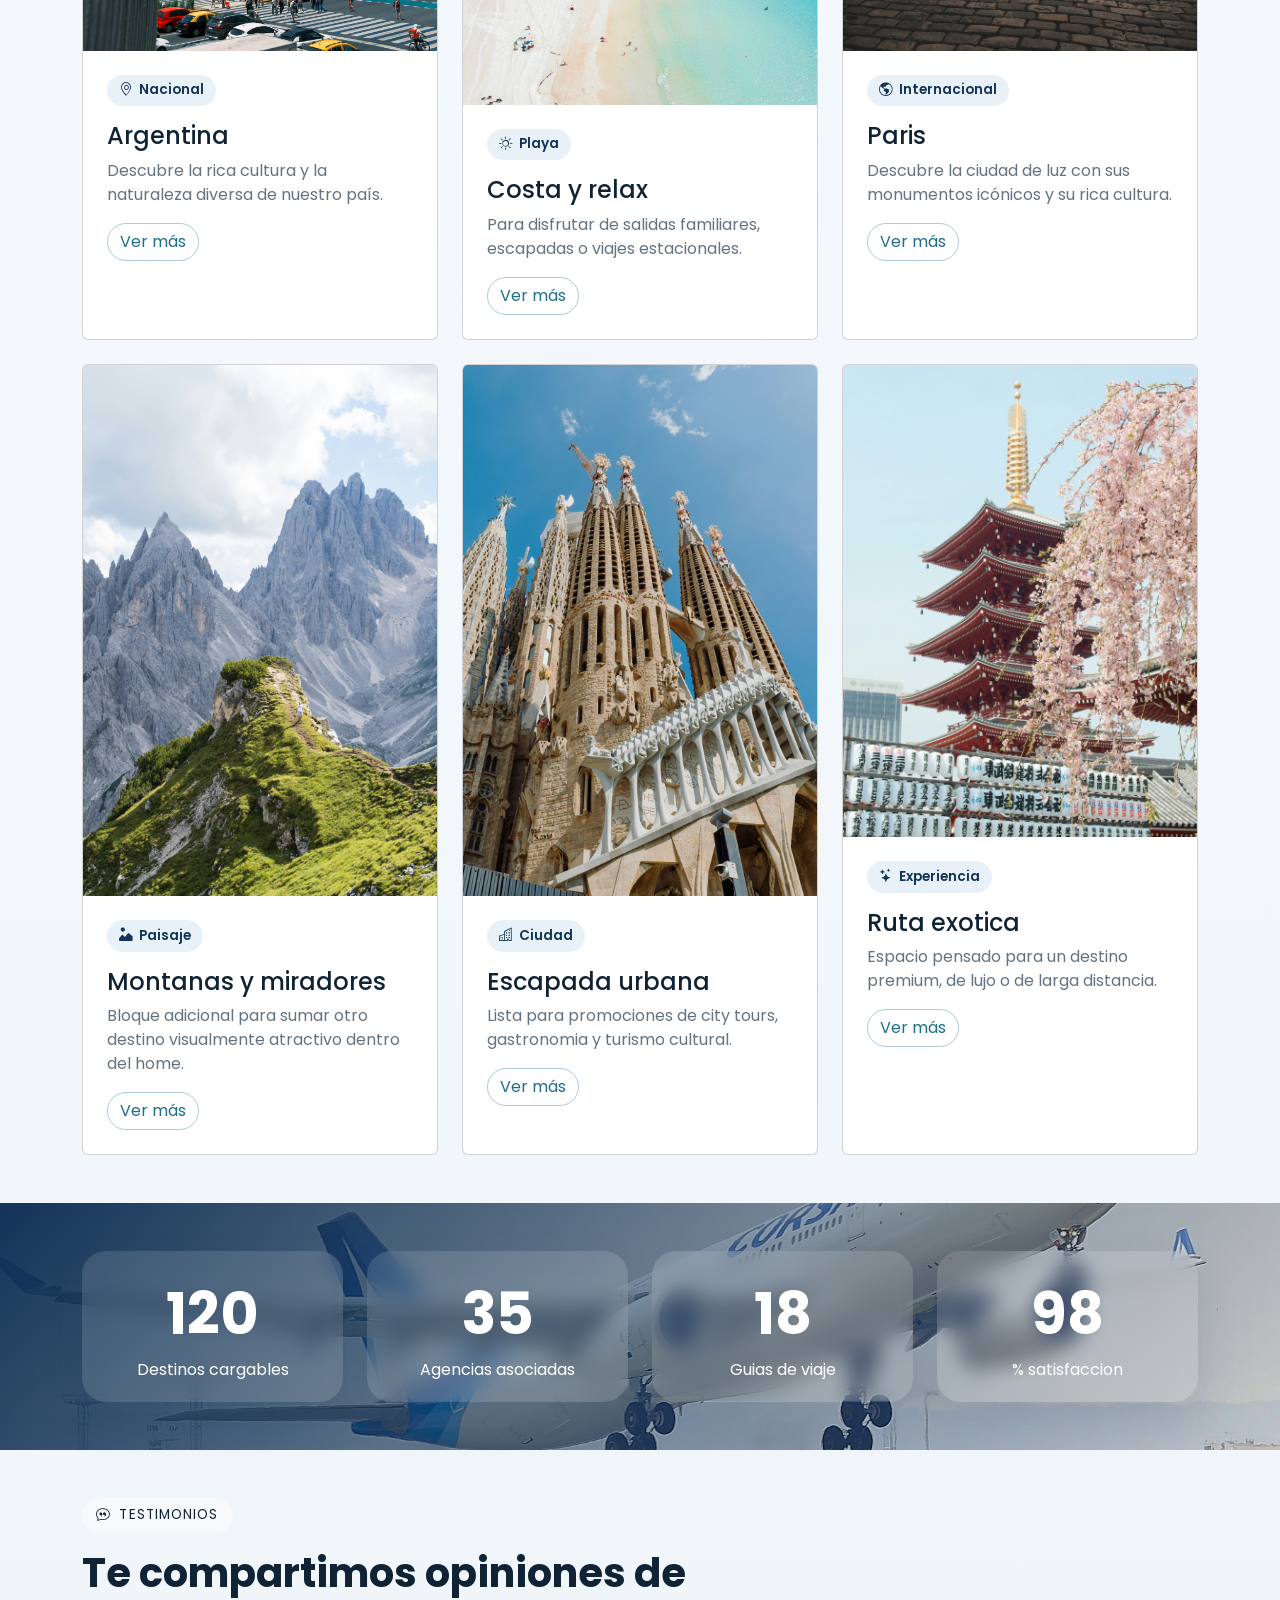
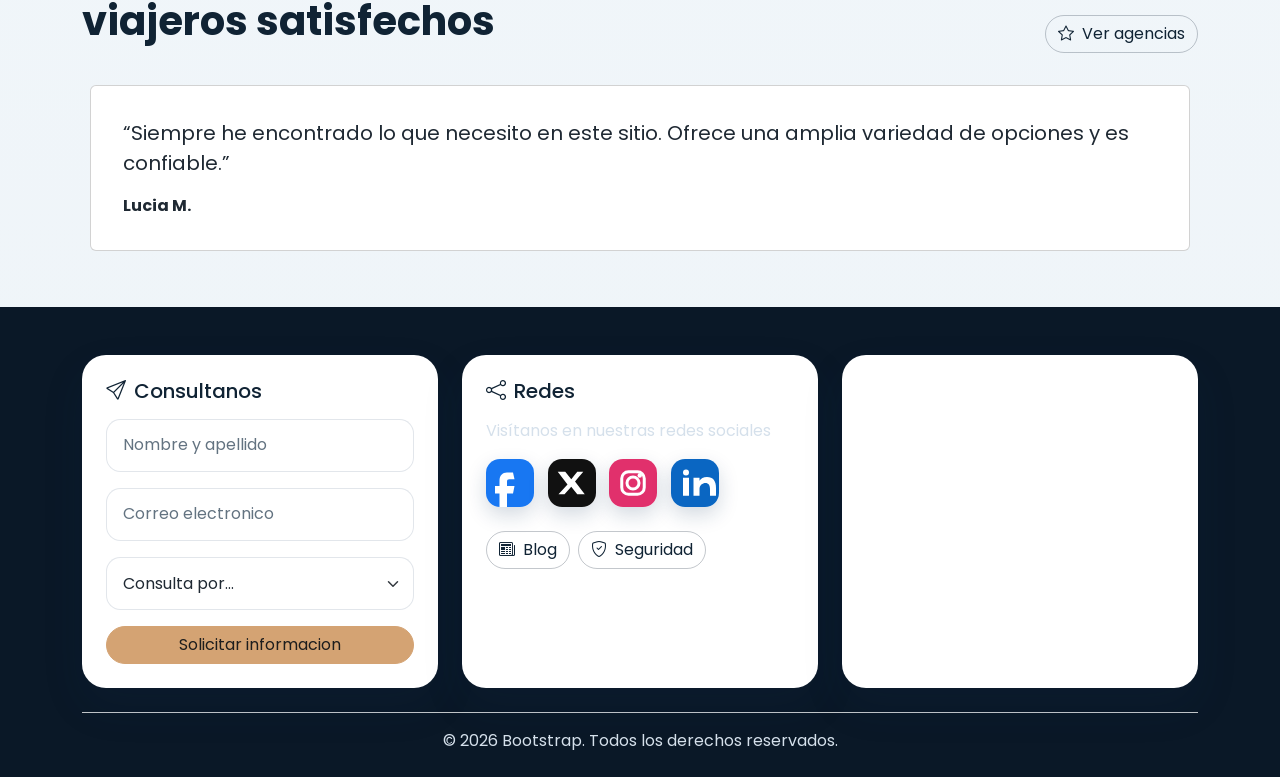
==== commit 156a4e6b: "Agregando ultimos detalles" ====
--- a/index.html
+++ b/index.html
@@ -74,9 +74,6 @@
                 </div>
               </div>
             </li>
-            <li class="nav-item">
-              <a class="nav-link" href="contacto.html">Contacto</a>
-            </li>
             <li class="nav-item mt-3 mt-lg-0 ms-lg-2">
               <a class="btn btn-brand rounded-pill px-4" href="destinos.html">
                 <i class="bi bi-airplane-engines me-2"></i>Planificar viaje
@@ -300,7 +297,7 @@
         <div class="row g-4">
           <div class="col-lg-4">
             <div class="contact-panel p-4 h-100">
-              <h3 class="h5 text-dark mb-3"><i class="bi bi-send me-2"></i>Formulario rapido</h3>
+              <h3 class="h5 text-dark mb-3"><i class="bi bi-send me-2"></i>Consultanos</h3>
               <form class="footer-form">
                 <div class="mb-3">
                   <input class="form-control" type="text" placeholder="Nombre y apellido" />
--- a/css/style.css
+++ b/css/style.css
@@ -5,11 +5,27 @@
   --brand-sand: #d4a373;
   --brand-accent: #ffb703;
   --ink: #1f2933;
+  --heading: #102334;
   --muted: #637381;
   --surface: #ffffff;
   --surface-alt: #f6f8fb;
+  --surface-soft: rgba(255, 255, 255, 0.72);
+  --surface-strong: rgba(255, 255, 255, 0.96);
+  --border-soft: rgba(18, 52, 88, 0.12);
+  --body-start: #f8fbff;
+  --body-end: #eef4f8;
+  --body-radial: rgba(255, 183, 3, 0.08);
+  --page-header-overlay-1: rgba(18, 52, 88, 0.42);
+  --page-header-overlay-2: rgba(31, 110, 140, 0.34);
+  --page-header-text: #f7fbff;
+  --page-header-muted: rgba(231, 238, 247, 0.9);
+  --eyebrow-bg: rgba(16, 35, 52, 0.82);
+  --eyebrow-text: #f7fbff;
   --success: #2a9d8f;
   --danger: #d62828;
+  --footer: #0a1827;
+  --text-footer: #d5e0eb;
+  --link-color: var(--brand-mid);
   --shadow-soft: 0 18px 42px rgba(18, 52, 88, 0.12);
   --shadow-strong: 0 24px 60px rgba(18, 52, 88, 0.2);
   --radius-lg: 1.5rem;
@@ -29,8 +45,9 @@
   font-family: "Poppins", "Segoe UI", Tahoma, Geneva, Verdana, sans-serif;
   color: var(--ink);
   background:
-    radial-gradient(circle at top left, rgba(255, 183, 3, 0.08), transparent 28%),
-    linear-gradient(180deg, #f8fbff 0%, #eef4f8 100%);
+    radial-gradient(circle at top left, var(--body-radial), transparent 28%),
+    linear-gradient(180deg, var(--body-start) 0%, var(--body-end) 100%);
+  transition: background-color var(--transition), color var(--transition);
 }
 
 img {
@@ -38,16 +55,20 @@
 }
 
 .section-soft {
-  background-color: rgba(255, 255, 255, 0.68);
+  background-color: var(--surface-soft);
   backdrop-filter: blur(10px);
 }
 
 .page-header {
   padding: 7rem 0 3rem;
   background:
-    linear-gradient(135deg, rgba(18, 52, 88, 0.463), rgba(31, 110, 140, 0.86)),
+    linear-gradient(135deg, var(--page-header-overlay-1), var(--page-header-overlay-2)),
     url("../img/turista.jpg") center/cover;
-  color: #fff;
+  color: var(--page-header-text);
+}
+
+.page-header-no-image {
+  background: linear-gradient(135deg, var(--page-header-overlay-1), var(--page-header-overlay-2));
 }
 
 .eyebrow {
@@ -56,8 +77,8 @@
   gap: 0.5rem;
   padding: 0.45rem 0.9rem;
   border-radius: 999px;
-  background: rgba(255, 255, 255, 0.14);
-  color: #fff;
+  background: var(--eyebrow-bg);
+  color: var(--eyebrow-text);
   font-size: 0.85rem;
   letter-spacing: 0.08em;
   text-transform: uppercase;
@@ -67,6 +88,32 @@
   background: rgba(10, 24, 39, 0.88);
   backdrop-filter: blur(14px);
   box-shadow: 0 10px 30px rgba(0, 0, 0, 0.15);
+}
+
+.theme-toggle-button {
+  display: inline-flex;
+  align-items: center;
+  gap: 0.6rem;
+  min-width: 9.5rem;
+  justify-content: center;
+  border-radius: 999px;
+  padding: 0.7rem 1rem;
+  border: 1px solid rgba(255, 255, 255, 0.18);
+  background: rgba(255, 255, 255, 0.08);
+  color: #fff;
+  transition: background-color var(--transition), border-color var(--transition), transform var(--transition);
+}
+
+.theme-toggle-button:hover,
+.theme-toggle-button:focus-visible {
+  background: rgba(255, 255, 255, 0.16);
+  border-color: rgba(255, 255, 255, 0.32);
+  color: #fff;
+  transform: translateY(-1px);
+}
+
+.theme-toggle-button .bi {
+  font-size: 1rem;
 }
 
 .navbar-brand {
@@ -109,6 +156,7 @@
   border-radius: 1rem;
   padding: 1.25rem;
   box-shadow: var(--shadow-soft);
+  background-color: var(--surface-strong);
 }
 
 .mega-menu .dropdown-item {
@@ -160,11 +208,51 @@
   background-color: rgba(255, 255, 255, 0.12);
 }
 
+.hero-actions .btn {
+  box-shadow: 0 14px 32px rgba(8, 16, 29, 0.18);
+}
+
+.hero-actions .btn-outline-light {
+  background: rgba(255, 255, 255, 0.08);
+  border-color: rgba(255, 255, 255, 0.32);
+}
+
 .hero-metrics {
   display: grid;
   grid-template-columns: repeat(auto-fit, minmax(180px, 1fr));
   gap: 1rem;
   margin-top: 2rem;
+}
+
+.hero-metric-card {
+  padding: 1.25rem;
+  border-radius: 1.25rem;
+  background: rgba(255, 255, 255, 0.12);
+  backdrop-filter: blur(10px);
+}
+
+.hero-metric-card .metric-icon {
+  width: 2.75rem;
+  height: 2.75rem;
+  display: inline-flex;
+  align-items: center;
+  justify-content: center;
+  border-radius: 0.95rem;
+  margin-bottom: 0.85rem;
+  background: rgba(255, 255, 255, 0.14);
+  color: #fff;
+}
+
+.hero-metric-card strong {
+  display: block;
+  font-size: 1.05rem;
+  color: #fff;
+}
+
+.hero-metric-card p {
+  margin: 0.45rem 0 0;
+  color: rgba(247, 251, 255, 0.8);
+  font-size: 0.92rem;
 }
 
 .metric-card,
@@ -179,6 +267,30 @@
   background-color: var(--surface);
 }
 
+.card,
+.modal-content,
+.dropdown-menu,
+.table,
+.accordion-item {
+  background-color: var(--surface);
+  color: var(--ink);
+}
+
+.table {
+  --bs-table-bg: var(--surface);
+  --bs-table-color: var(--ink);
+  --bs-table-border-color: var(--border-soft);
+}
+
+.table-hover > tbody > tr:hover > * {
+  --bs-table-accent-bg: transparent;
+}
+
+.pricing-table tbody tr {
+  transition: transform 0.22s ease, box-shadow 0.22s ease, background-color 0.22s ease;
+  transform-origin: center;
+}
+
 .metric-card {
   padding: 1.25rem;
   background: rgba(255, 255, 255, 0.12);
@@ -195,6 +307,99 @@
 .price-card {
   overflow: hidden;
   transition: transform var(--transition), box-shadow var(--transition);
+}
+
+.home-feature-card {
+  position: relative;
+  min-height: 100%;
+}
+
+.home-feature-card .media-frame img {
+  min-height: 320px;
+}
+
+.home-feature-card--hero .media-frame img {
+  min-height: 100%;
+}
+
+.home-feature-card--hero .card-body {
+  display: grid;
+  gap: 1rem;
+}
+
+.home-feature-card .card-body {
+  padding: 1.6rem;
+}
+
+.destination-summary {
+  color: var(--muted);
+  font-size: 0.95rem;
+  margin-bottom: 0;
+}
+
+.editorial-stack {
+  display: grid;
+  gap: 1.5rem;
+}
+
+.editorial-compact .media-frame img {
+  min-height: 230px;
+}
+
+.editorial-mini .media-frame img {
+  min-height: 210px;
+}
+
+.destination-cta-row {
+  display: flex;
+  flex-wrap: wrap;
+  gap: 0.75rem;
+  align-items: center;
+}
+
+.destinations-masonry {
+  column-count: 3;
+  column-gap: 1.5rem;
+}
+
+.masonry-item {
+  display: inline-block;
+  width: 100%;
+  margin: 0 0 1.5rem;
+  break-inside: avoid;
+}
+
+.destination-card--pinterest .media-frame img {
+  min-height: 0;
+  aspect-ratio: var(--destination-aspect, 4 / 3);
+}
+
+.destination-card--pinterest .card-body {
+  display: grid;
+  gap: 1rem;
+}
+
+.destination-card--pinterest .destination-meta {
+  display: flex;
+  flex-wrap: wrap;
+  gap: 0.6rem;
+  align-items: center;
+}
+
+.destination-price {
+  display: inline-flex;
+  align-items: center;
+  gap: 0.35rem;
+  padding: 0.35rem 0.75rem;
+  border-radius: 999px;
+  background: rgba(212, 163, 115, 0.16);
+  color: var(--brand-dark);
+  font-size: 0.88rem;
+  font-weight: 700;
+}
+
+.destination-card--pinterest .btn {
+  justify-self: start;
 }
 
 .destination-card:hover,
@@ -249,6 +454,29 @@
   font-weight: 700;
 }
 
+.counter-stat {
+  padding: 1.4rem;
+  border-radius: 1.35rem;
+  background: rgba(255, 255, 255, 0.12);
+  backdrop-filter: blur(10px);
+}
+
+.counter-stat .stat-icon {
+  width: 3rem;
+  height: 3rem;
+  display: inline-flex;
+  align-items: center;
+  justify-content: center;
+  border-radius: 1rem;
+  background: rgba(255, 255, 255, 0.14);
+  margin-bottom: 1rem;
+  font-size: 1.2rem;
+}
+
+.counter-stat p {
+  color: rgba(247, 251, 255, 0.8);
+}
+
 .testimonial-carousel .carousel-item {
   padding: 0.5rem;
 }
@@ -256,6 +484,59 @@
 .testimonial-card {
   padding: 2rem;
   min-height: 100%;
+}
+
+.testimonial-card .quote-mark {
+  width: 3rem;
+  height: 3rem;
+  display: inline-flex;
+  align-items: center;
+  justify-content: center;
+  border-radius: 1rem;
+  margin-bottom: 1.25rem;
+  background: rgba(31, 110, 140, 0.12);
+  color: var(--brand-mid);
+  font-size: 1.2rem;
+}
+
+.testimonial-profile {
+  display: flex;
+  align-items: center;
+  gap: 1rem;
+  margin-top: 1.5rem;
+}
+
+.testimonial-avatar {
+  width: 3.4rem;
+  height: 3.4rem;
+  border-radius: 50%;
+  display: inline-flex;
+  align-items: center;
+  justify-content: center;
+  background: linear-gradient(135deg, var(--brand-dark), var(--brand-mid));
+  color: #fff;
+  font-weight: 700;
+}
+
+.testimonial-meta strong {
+  display: block;
+}
+
+.testimonial-meta span {
+  color: var(--muted);
+  font-size: 0.92rem;
+}
+
+.testimonial-stars {
+  display: inline-flex;
+  gap: 0.25rem;
+  color: var(--brand-accent);
+  margin-bottom: 1rem;
+}
+
+.section-divider-soft {
+  background:
+    linear-gradient(180deg, rgba(255, 255, 255, 0), rgba(31, 110, 140, 0.05) 45%, rgba(255, 255, 255, 0));
 }
 
 .sprite-list {
@@ -334,6 +615,13 @@
   transition: transform 0.7s ease;
 }
 
+@media (hover: hover) and (pointer: fine) {
+  .agency-flip:hover .agency-inner,
+  .agency-flip:focus-within .agency-inner {
+    transform: rotateY(180deg);
+  }
+}
+
 .agency-flip.is-flipped .agency-inner {
   transform: rotateY(180deg);
 }
@@ -348,8 +636,299 @@
 
 .agency-back {
   transform: rotateY(180deg);
-  background: linear-gradient(135deg, var(--brand-dark), var(--brand-mid));
+  background: linear-gradient(180deg, var(--brand-dark), var(--brand-mid));
   color: #fff;
+  text-align: center;
+}
+
+.agency-front .media-frame img {
+  aspect-ratio: 4 / 5;
+  min-height: 430px;
+}
+
+.agency-badge {
+  display: inline-flex;
+  align-items: center;
+  gap: 0.4rem;
+  padding: 0.35rem 0.8rem;
+  border-radius: 999px;
+  background: rgba(31, 110, 140, 0.12);
+  color: var(--brand-dark);
+  font-size: 0.85rem;
+  font-weight: 700;
+}
+
+.agency-front {
+  position: relative;
+}
+
+.agency-front::after {
+  content: "";
+  position: absolute;
+  inset: 0;
+  background: linear-gradient(180deg, rgba(8, 16, 29, 0.18), rgba(8, 16, 29, 0.52));
+  pointer-events: none;
+}
+
+.agency-front .card-body {
+  position: absolute;
+  inset: 0;
+  z-index: 1;
+  display: flex;
+  flex-direction: column;
+  align-items: center;
+  justify-content: center;
+  text-align: center;
+  padding: 2rem;
+}
+
+.agency-front .card-body > * {
+  position: relative;
+  z-index: 1;
+}
+
+.agency-front .agency-badge {
+  background: rgba(255, 255, 255, 0.16);
+  color: #f7fbff;
+  border: 1px solid rgba(255, 255, 255, 0.18);
+  backdrop-filter: blur(6px);
+}
+
+.agency-front .h4,
+.agency-front h2,
+.agency-front p {
+  color: #fff;
+}
+
+.agency-front .h4,
+.agency-front h2 {
+  font-size: clamp(1.6rem, 3vw, 2.2rem);
+  text-shadow: 0 10px 24px rgba(0, 0, 0, 0.28);
+}
+
+.agency-front p {
+  max-width: 18rem;
+  text-shadow: 0 8px 18px rgba(0, 0, 0, 0.24);
+}
+
+.agency-back p,
+.agency-back li,
+.agency-back .small,
+.agency-back h2 {
+  color: rgba(247, 251, 255, 0.86);
+}
+
+.agency-stage {
+  position: relative;
+  overflow: hidden;
+  background:
+    linear-gradient(135deg, rgba(8, 16, 29, 0.58), rgba(15, 56, 90, 0.34)),
+    url("../img/turista.jpg") center/cover;
+}
+
+.agency-stage::before {
+  content: "";
+  position: absolute;
+  inset: 0;
+  background: linear-gradient(180deg, rgba(8, 16, 29, 0.1), rgba(8, 16, 29, 0.46));
+}
+
+.agency-stage-shell {
+  position: relative;
+  z-index: 1;
+}
+
+.contact-hero-card {
+  position: relative;
+  overflow: hidden;
+  min-height: 100%;
+  border: 0;
+  border-radius: var(--radius-lg);
+  box-shadow: var(--shadow-soft);
+}
+
+.contact-hero-card .media-frame,
+.contact-hero-card .media-frame img {
+  height: 100%;
+  min-height: 100%;
+}
+
+.contact-hero-card .media-frame img {
+  min-height: 100%;
+  object-fit: cover;
+}
+
+.contact-hero-card::after {
+  content: "";
+  position: absolute;
+  inset: 0;
+  background: linear-gradient(180deg, rgba(8, 16, 29, 0.16), rgba(8, 16, 29, 0.5));
+}
+
+.contact-hero-copy {
+  position: absolute;
+  inset: 0;
+  z-index: 1;
+  display: flex;
+  align-items: center;
+  justify-content: center;
+  padding: 2rem;
+  text-align: center;
+}
+
+.contact-hero-title {
+  font-family: "Kaushan Script", cursive;
+  font-size: clamp(3rem, 9vw, 5.4rem);
+  color: #fff;
+  text-shadow:
+    0 0 10px rgba(255, 255, 255, 0.72),
+    0 0 24px rgba(255, 183, 3, 0.38),
+    0 12px 28px rgba(8, 16, 29, 0.34);
+  animation: glowTitle 2.6s ease-in-out infinite;
+}
+
+.contact-stage {
+  position: relative;
+  min-height: 100vh;
+  display: flex;
+  align-items: stretch;
+  overflow: hidden;
+  padding: 7rem 0 5rem;
+}
+
+.contact-stage-video {
+  position: absolute;
+  inset: 0;
+  width: 100%;
+  height: 100%;
+  object-fit: cover;
+  object-position: center;
+  filter: saturate(1.04) contrast(1.04);
+  background: #050c14;
+}
+
+.contact-stage::before {
+  content: "";
+  position: absolute;
+  inset: 0;
+  background:
+    linear-gradient(125deg, rgba(8, 16, 29, 0.54), rgba(15, 56, 90, 0.28)),
+    linear-gradient(180deg, rgba(0, 0, 0, 0.08), rgba(0, 0, 0, 0.34));
+}
+
+.contact-stage::after {
+  content: "";
+  position: absolute;
+  inset: 0;
+  backdrop-filter: blur(0.5px);
+  background: rgba(7, 15, 24, 0.02);
+}
+
+.contact-stage-shell {
+  position: relative;
+  z-index: 1;
+  display: flex;
+  align-items: center;
+  min-height: calc(100vh - 12rem);
+}
+
+.contact-stage-panel {
+  backdrop-filter: blur(14px);
+}
+
+.contact-stage-panel--form {
+  background: rgba(255, 255, 255, 0.9);
+  border: 1px solid rgba(255, 255, 255, 0.34);
+  box-shadow:
+    0 24px 60px rgba(8, 16, 29, 0.24),
+    inset 0 1px 0 rgba(255, 255, 255, 0.35);
+}
+
+.contact-stage-panel--dark {
+  background: rgba(10, 24, 39, 0.38);
+  border: 1px solid rgba(255, 255, 255, 0.08);
+}
+
+.contact-stage-copy > .eyebrow {
+  background: rgba(255, 255, 255, 0.14);
+}
+
+.contact-stage-copy--brand {
+  display: flex;
+  align-items: center;
+  justify-content: center;
+  min-height: 100%;
+  text-align: center;
+}
+
+.contact-stage-panel--form .form-control,
+.contact-stage-panel--form .form-select,
+.contact-stage-panel--form textarea.form-control {
+  background: linear-gradient(180deg, rgba(255, 255, 255, 0.98), rgba(240, 245, 250, 0.96));
+  border: 1px solid rgba(16, 35, 52, 0.12);
+  box-shadow:
+    inset 0 1px 0 rgba(255, 255, 255, 0.9),
+    0 10px 18px rgba(18, 52, 88, 0.08);
+}
+
+.contact-stage-panel--form .form-control:hover,
+.contact-stage-panel--form .form-select:hover {
+  border-color: rgba(31, 110, 140, 0.28);
+  box-shadow:
+    inset 0 1px 0 rgba(255, 255, 255, 0.92),
+    0 12px 20px rgba(18, 52, 88, 0.1);
+}
+
+.contact-stage-panel--form .form-control:focus,
+.contact-stage-panel--form .form-select:focus {
+  background: linear-gradient(180deg, rgba(255, 255, 255, 1), rgba(243, 248, 252, 0.98));
+  border-color: rgba(31, 110, 140, 0.42);
+  box-shadow:
+    inset 0 1px 0 rgba(255, 255, 255, 0.96),
+    0 14px 24px rgba(18, 52, 88, 0.12),
+    0 0 0 0.22rem rgba(31, 110, 140, 0.1);
+}
+
+.contact-stage-copy h2 {
+  color: #fff;
+}
+
+.contact-stage-copy p,
+.contact-stage-copy li {
+  color: rgba(247, 251, 255, 0.86);
+}
+
+body.dark-mode .contact-stage-panel--form {
+  background: rgba(17, 27, 40, 0.88);
+  border: 1px solid rgba(231, 238, 247, 0.12);
+  box-shadow:
+    0 24px 60px rgba(0, 0, 0, 0.28),
+    inset 0 1px 0 rgba(255, 255, 255, 0.03);
+}
+
+body.dark-mode .contact-stage-panel--form .form-control,
+body.dark-mode .contact-stage-panel--form .form-select,
+body.dark-mode .contact-stage-panel--form textarea.form-control {
+  background: linear-gradient(180deg, rgba(25, 37, 52, 0.98), rgba(18, 29, 42, 0.96));
+  border-color: rgba(167, 182, 200, 0.16);
+  box-shadow:
+    inset 0 1px 0 rgba(255, 255, 255, 0.04),
+    0 12px 22px rgba(0, 0, 0, 0.2);
+}
+
+body.dark-mode .contact-stage-panel--form .form-control:hover,
+body.dark-mode .contact-stage-panel--form .form-select:hover {
+  border-color: rgba(126, 200, 255, 0.26);
+}
+
+body.dark-mode .contact-stage-panel--form .form-control:focus,
+body.dark-mode .contact-stage-panel--form .form-select:focus {
+  background: linear-gradient(180deg, rgba(27, 40, 56, 1), rgba(19, 31, 45, 0.98));
+  border-color: rgba(126, 200, 255, 0.34);
+  box-shadow:
+    inset 0 1px 0 rgba(255, 255, 255, 0.05),
+    0 14px 24px rgba(0, 0, 0, 0.22),
+    0 0 0 0.22rem rgba(126, 200, 255, 0.08);
 }
 
 .rating-stars {
@@ -402,6 +981,103 @@
 .magazine-stack {
   display: grid;
   gap: 1.5rem;
+}
+
+.blog-card {
+  position: relative;
+}
+
+.blog-like-btn {
+  position: absolute;
+  top: 1rem;
+  right: 1rem;
+  z-index: 3;
+  width: 2.9rem;
+  height: 2.9rem;
+  display: inline-flex;
+  align-items: center;
+  justify-content: center;
+  border: 0;
+  border-radius: 999px;
+  background: rgba(10, 24, 39, 0.44);
+  color: #fff;
+  box-shadow: 0 10px 24px rgba(8, 16, 29, 0.16);
+  backdrop-filter: blur(10px);
+  transition: transform 0.2s ease, background-color 0.2s ease, color 0.2s ease;
+}
+
+.blog-like-btn:hover,
+.blog-like-btn:focus-visible {
+  transform: scale(1.08);
+  background: rgba(10, 24, 39, 0.6);
+  color: #fff;
+}
+
+.blog-card.is-liked .blog-like-btn {
+  background: rgba(224, 49, 49, 0.18);
+  color: #ff6b81;
+}
+
+.blog-heart-burst {
+  position: absolute;
+  inset: 0;
+  z-index: 2;
+  display: flex;
+  align-items: center;
+  justify-content: center;
+  pointer-events: none;
+  opacity: 0;
+  transform: scale(0.3);
+}
+
+.blog-heart-burst i {
+  font-size: clamp(4rem, 12vw, 6.8rem);
+  color: rgba(255, 255, 255, 0.94);
+  text-shadow:
+    0 0 12px rgba(255, 255, 255, 0.3),
+    0 14px 28px rgba(8, 16, 29, 0.24);
+}
+
+.blog-heart-burst.is-animating {
+  animation: heartBurst 0.8s ease;
+}
+
+.blog-feature-hero .media-frame img {
+  min-height: 420px;
+}
+
+.blog-tall .media-frame img {
+  min-height: 360px;
+}
+
+.blog-card-meta {
+  display: flex;
+  flex-wrap: wrap;
+  align-items: center;
+  gap: 0.75rem;
+  color: var(--muted);
+  font-size: 0.92rem;
+}
+
+.blog-editorial-grid {
+  display: grid;
+  grid-template-columns: repeat(3, minmax(0, 1fr));
+  gap: 1.5rem;
+  margin-top: 1.5rem;
+}
+
+.blog-editorial-grid .blog-card .media-frame img {
+  min-height: 240px;
+}
+
+.blog-kicker {
+  display: inline-flex;
+  align-items: center;
+  gap: 0.45rem;
+  font-size: 0.85rem;
+  font-weight: 700;
+  text-transform: uppercase;
+  color: var(--brand-mid);
 }
 
 .comment-box {
@@ -550,7 +1226,312 @@
 }
 
 footer {
-  background-color: #0a1827;
+  background-color: var(--footer);
+  color: var(--text-footer);
+}
+
+footer p,
+footer small,
+footer li,
+footer label,
+footer .text-muted,
+footer .link-light {
+  color: var(--text-footer) !important;
+}
+
+a {
+  color: var(--link-color);
+}
+
+h1,
+h2,
+h3,
+h4,
+h5,
+h6,
+.h1,
+.h2,
+.h3,
+.h4,
+.h5,
+.h6 {
+  color: var(--heading);
+}
+
+.hero h1,
+.hero h2,
+.hero h3,
+.hero p,
+.hero strong,
+.hero small {
+  color: #fff;
+}
+
+.page-header h1,
+.page-header h2,
+.page-header h3,
+.page-header h4,
+.page-header p,
+.page-header .lead,
+.page-header .fs-5 {
+  color: var(--page-header-text);
+}
+
+.page-header .eyebrow {
+  background: var(--eyebrow-bg);
+  color: var(--eyebrow-text);
+}
+
+.page-header p,
+.page-header .text-muted {
+  color: var(--page-header-muted) !important;
+}
+
+.text-muted,
+.form-text,
+.navbar .dropdown-menu .text-muted {
+  color: var(--muted) !important;
+}
+
+.text-dark {
+  color: var(--heading) !important;
+  
+}
+
+.bg-white {
+  background-color: var(--surface) !important;
+}
+
+.form-control,
+.form-select {
+  background-color: var(--surface);
+  color: var(--ink);
+  border-color: var(--border-soft);
+}
+
+.form-control::placeholder,
+textarea.form-control::placeholder {
+  color: var(--muted);
+}
+
+.form-control:focus,
+.form-select:focus {
+  background-color: var(--surface);
+  color: var(--ink);
+  border-color: rgba(31, 110, 140, 0.45);
+  box-shadow: 0 0 0 0.25rem rgba(31, 110, 140, 0.12);
+}
+
+.btn-outline-dark {
+  color: var(--heading);
+  border-color: rgba(16, 35, 52, 0.25);
+}
+
+.btn-outline-dark:hover,
+.btn-outline-dark:focus,
+.btn-outline-dark.active {
+  background-color: var(--heading);
+  border-color: var(--heading);
+  color: #fff;
+}
+
+.btn-outline-primary {
+  color: var(--brand-mid);
+  border-color: rgba(31, 110, 140, 0.35);
+}
+
+.pricing-table tbody tr.is-hovered {
+  transform: scale(1.015);
+  background-color: rgba(31, 110, 140, 0.08);
+}
+
+body.dark-mode {
+  --brand-dark: #123458;
+  --brand-mid: #7ec8ff;
+  --brand-light: rgba(126, 200, 255, 0.12);
+  --ink: #e7eef7;
+  --heading: #f7fbff;
+  --muted: #a7b6c8;
+  --surface: #15212f;
+  --surface-alt: #101a26;
+  --surface-soft: rgba(21, 33, 47, 0.74);
+  --surface-strong: rgba(17, 27, 40, 0.97);
+  --border-soft: rgba(167, 182, 200, 0.16);
+  --body-start: #08131f;
+  --body-end: #0d1825;
+  --body-radial: rgba(255, 183, 3, 0.05);
+  --page-header-overlay-1: rgba(18, 52, 88, 0.56);
+  --page-header-overlay-2: rgba(31, 110, 140, 0.36);
+  --page-header-text: #f7fbff;
+  --page-header-muted: rgba(231, 238, 247, 0.86);
+  --eyebrow-bg: rgba(8, 16, 29, 0.82);
+  --eyebrow-text: #f7fbff;
+  --footer: #050c14;
+  --text-footer: #c7d4e2;
+  --link-color: #8fd0ff;
+  --shadow-soft: 0 18px 42px rgba(0, 0, 0, 0.26);
+  --shadow-strong: 0 24px 60px rgba(0, 0, 0, 0.36);
+}
+
+body.dark-mode .section-soft,
+body.dark-mode .floating-callout {
+  background: linear-gradient(145deg, rgba(21, 33, 47, 0.96), rgba(11, 20, 31, 0.94));
+}
+
+body.dark-mode .mega-menu .dropdown-item:hover,
+body.dark-mode .destination-tag {
+  background-color: rgba(232, 241, 248, 0.1);
+}
+
+body.dark-mode .navbar .nav-link,
+body.dark-mode .navbar .navbar-brand,
+body.dark-mode .navbar .dropdown-toggle {
+  color: rgba(247, 251, 255, 0.86) !important;
+}
+
+body.dark-mode .navbar .nav-link:hover,
+body.dark-mode .navbar .nav-link:focus,
+body.dark-mode .navbar .nav-link.active,
+body.dark-mode .navbar .show > .nav-link,
+body.dark-mode .navbar .dropdown-toggle:hover,
+body.dark-mode .navbar .dropdown-toggle:focus {
+  color: #ffffff !important;
+}
+
+body.dark-mode .mega-menu .dropdown-item {
+  color: var(--ink);
+}
+
+body.dark-mode .mega-menu .dropdown-item:hover,
+body.dark-mode .mega-menu .dropdown-item:focus,
+body.dark-mode .mega-menu .dropdown-item:active {
+  color: #f7fbff;
+}
+
+body.dark-mode .eyebrow,
+body.dark-mode .eyebrow.text-bg-light {
+  background: var(--eyebrow-bg) !important;
+  color: var(--eyebrow-text) !important;
+  border: 1px solid rgba(231, 238, 247, 0.12);
+}
+
+body.dark-mode .destination-tag,
+body.dark-mode .destination-price {
+  color: #f4f7fb;
+}
+
+body.dark-mode .card,
+body.dark-mode .contact-panel,
+body.dark-mode .phishing-card,
+body.dark-mode .mega-menu,
+body.dark-mode .modal-content,
+body.dark-mode .accordion-item,
+body.dark-mode .table,
+body.dark-mode .comment-box {
+  color: var(--ink);
+}
+
+body.dark-mode .table {
+  --bs-table-bg: var(--surface);
+  --bs-table-color: var(--ink);
+  --bs-table-border-color: var(--border-soft);
+}
+
+body.dark-mode .pricing-table table,
+body.dark-mode .pricing-table tbody td,
+body.dark-mode .pricing-table tbody th,
+body.dark-mode .pricing-table thead th {
+  color: var(--ink);
+}
+
+body.dark-mode .btn-outline-primary {
+  color: #d8e9f3;
+  border-color: rgba(216, 233, 243, 0.28);
+}
+
+body.dark-mode .btn-outline-primary:hover,
+body.dark-mode .btn-outline-primary:focus,
+body.dark-mode .btn-outline-primary.active {
+  background-color: var(--brand-mid);
+  border-color: var(--brand-mid);
+  color: #fff;
+}
+
+body.dark-mode .btn-outline-dark {
+  color: #e7eef7;
+  border-color: rgba(231, 238, 247, 0.22);
+}
+
+body.dark-mode .btn-outline-dark:hover,
+body.dark-mode .btn-outline-dark:focus,
+body.dark-mode .btn-outline-dark.active {
+  background-color: #e7eef7;
+  border-color: #e7eef7;
+  color: #0c1723;
+}
+
+body.dark-mode .table-dark {
+  --bs-table-bg: #0d1723;
+  --bs-table-color: #f7fbff;
+}
+
+body.dark-mode .table-dark th,
+body.dark-mode .table-dark td,
+body.dark-mode .table-dark {
+  color: #f7fbff !important;
+}
+
+body.dark-mode .form-control,
+body.dark-mode .form-select {
+  background-color: var(--surface);
+  color: var(--ink);
+  border-color: var(--border-soft);
+}
+
+body.dark-mode .form-control::placeholder,
+body.dark-mode textarea.form-control::placeholder {
+  color: var(--muted);
+}
+
+body.dark-mode .alert-warning {
+  background-color: rgba(255, 193, 7, 0.12);
+  border-color: rgba(255, 193, 7, 0.18);
+  color: #ffe08a;
+}
+
+body.dark-mode .alert-danger {
+  background-color: rgba(220, 53, 69, 0.12);
+  border-color: rgba(220, 53, 69, 0.18);
+  color: #ffb4be;
+}
+
+body.dark-mode .modal-content,
+body.dark-mode .modal-header {
+  border-color: var(--border-soft);
+}
+
+body.dark-mode .text-light-emphasis {
+  color: #d5dee8 !important;
+}
+
+body.dark-mode .text-muted,
+body.dark-mode .form-text,
+body.dark-mode .navbar .dropdown-menu .text-muted {
+  color: var(--muted) !important;
+}
+
+body.dark-mode .text-dark {
+  color: var(--heading) !important;
+}
+
+body.dark-mode .navbar-toggler,
+body.dark-mode .btn-close {
+  filter: invert(1);
+}
+
+body.dark-mode .pricing-table tbody tr.is-hovered {
+  transform: scale(1.015);
+  background-color: rgba(255, 255, 255, 0.04);
 }
 
 @keyframes pulseAlert {
@@ -606,11 +1587,54 @@
   }
 }
 
+@keyframes glowTitle {
+  0%,
+  100% {
+    text-shadow:
+      0 0 10px rgba(255, 255, 255, 0.66),
+      0 0 24px rgba(255, 183, 3, 0.3),
+      0 12px 28px rgba(8, 16, 29, 0.34);
+  }
+  50% {
+    text-shadow:
+      0 0 14px rgba(255, 255, 255, 0.82),
+      0 0 34px rgba(255, 183, 3, 0.5),
+      0 12px 28px rgba(8, 16, 29, 0.34);
+  }
+}
+
+@keyframes heartBurst {
+  0% {
+    opacity: 0;
+    transform: scale(0.3);
+  }
+  18% {
+    opacity: 1;
+    transform: scale(1.15);
+  }
+  55% {
+    opacity: 1;
+    transform: scale(0.96);
+  }
+  100% {
+    opacity: 0;
+    transform: scale(1.35);
+  }
+}
+
 @media (max-width: 991.98px) {
   .mega-menu {
     min-width: auto;
   }
 
+  .blog-editorial-grid {
+    grid-template-columns: repeat(2, minmax(0, 1fr));
+  }
+
+  .destinations-masonry {
+    column-count: 2;
+  }
+
   .hero {
     min-height: auto;
     padding: 7rem 0 5rem;
@@ -626,6 +1650,19 @@
     padding-top: 6rem;
   }
 
+  .blog-editorial-grid {
+    grid-template-columns: 1fr;
+  }
+
+  .destinations-masonry {
+    column-count: 1;
+  }
+
+  .theme-toggle-button {
+    width: 100%;
+    min-width: 0;
+  }
+
   .hero-copy h1 {
     font-size: 2.3rem;
   }
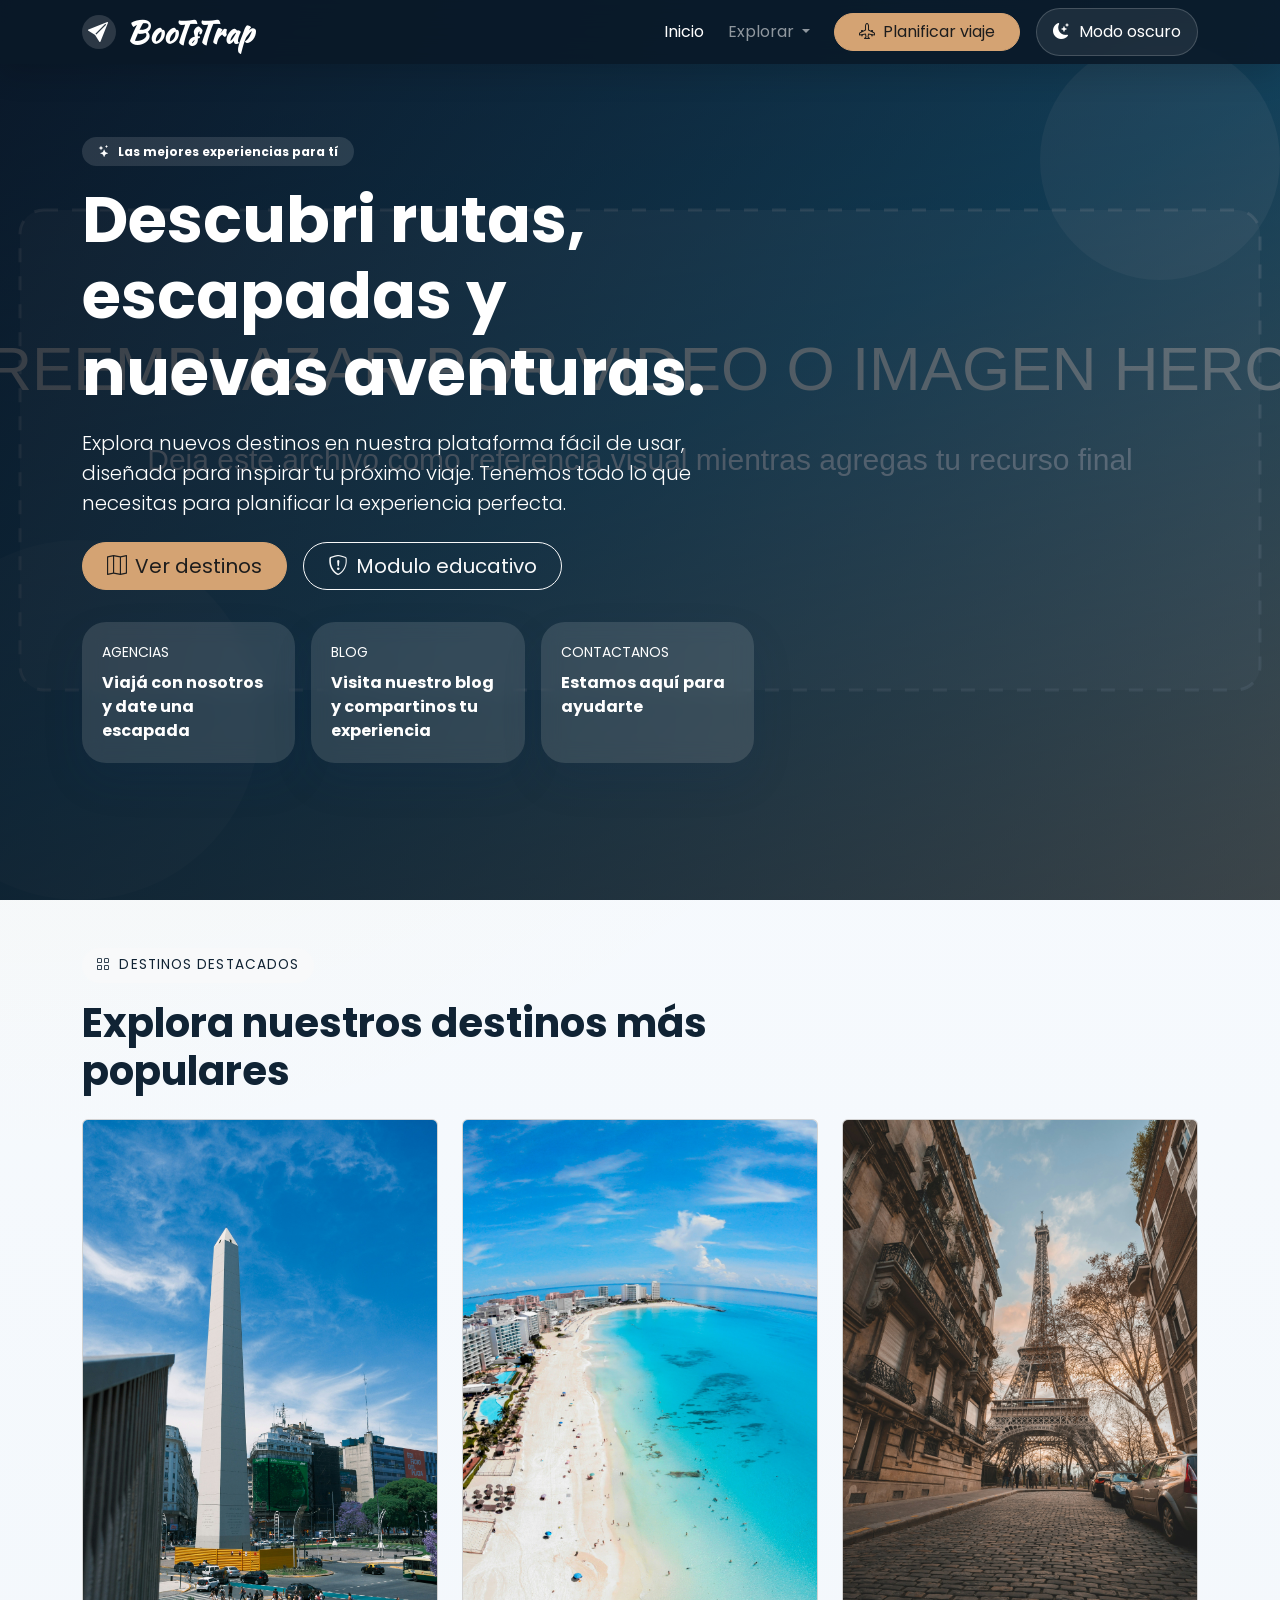
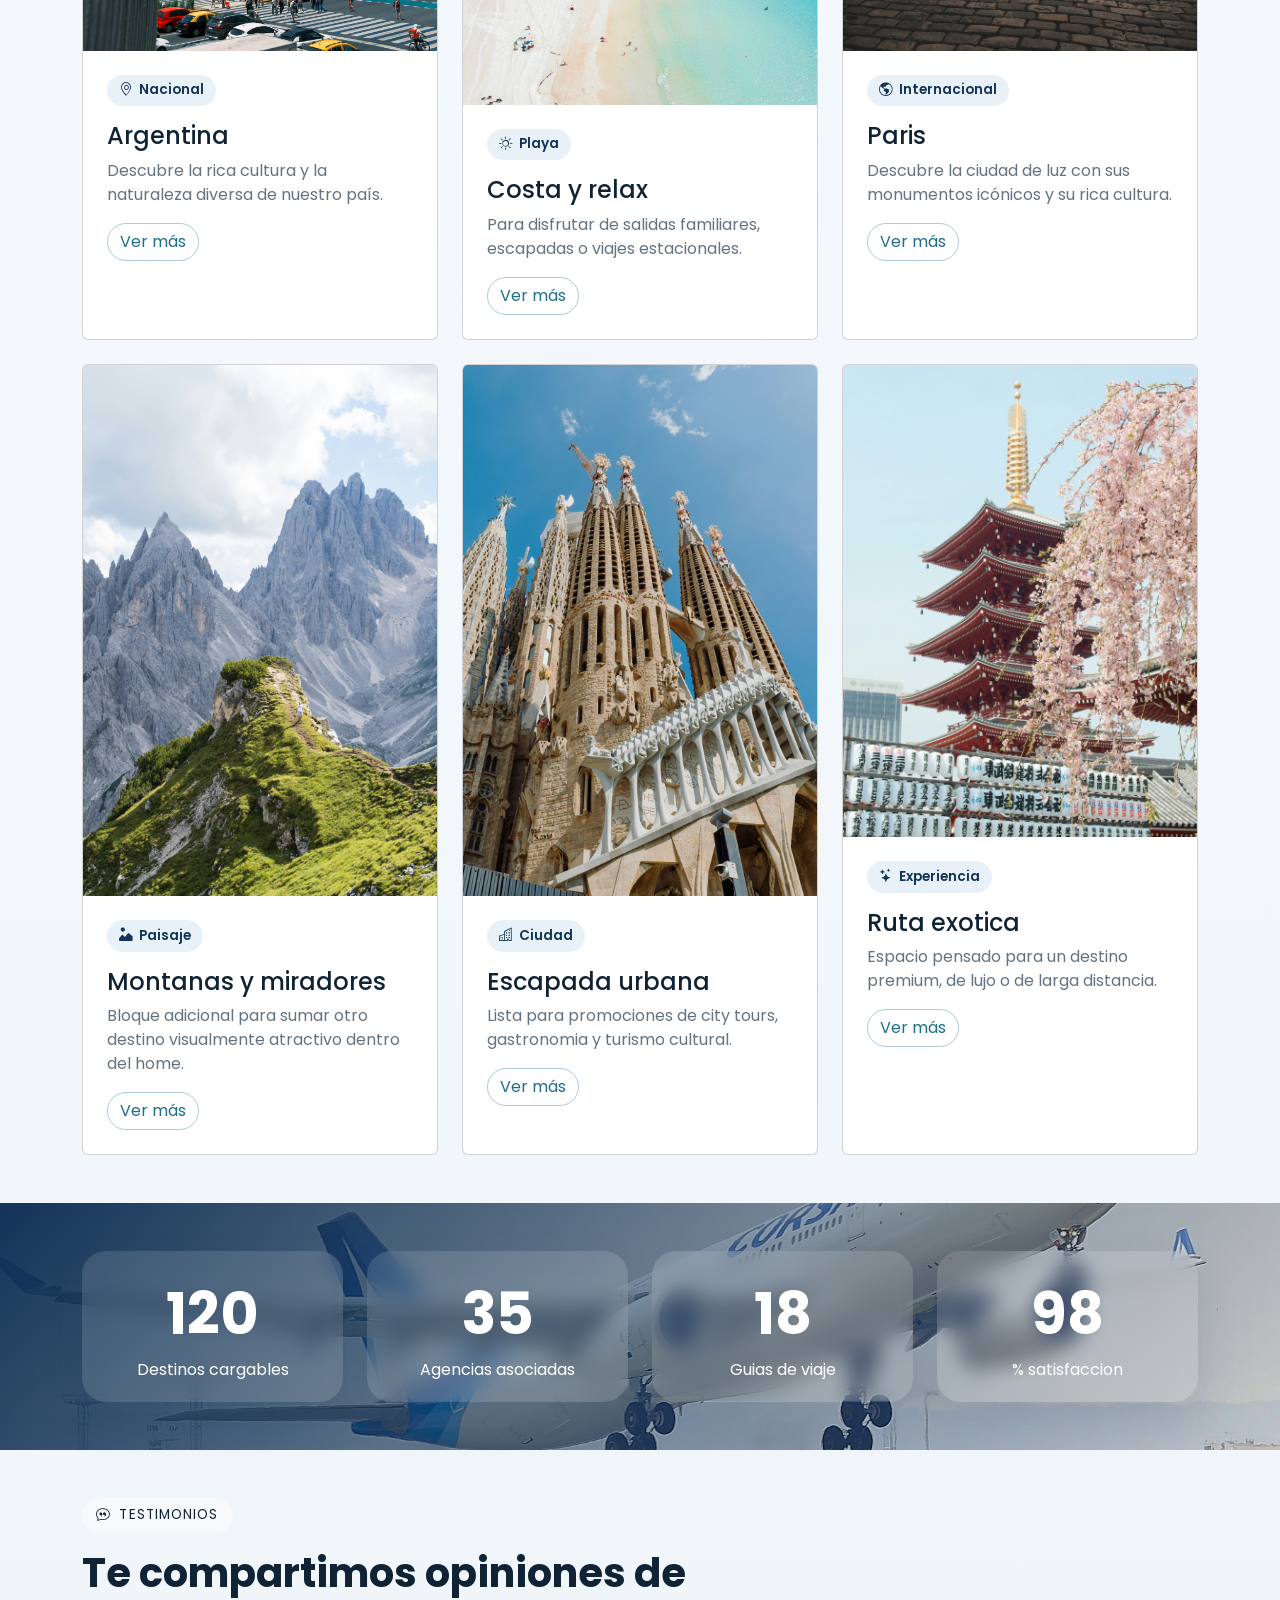
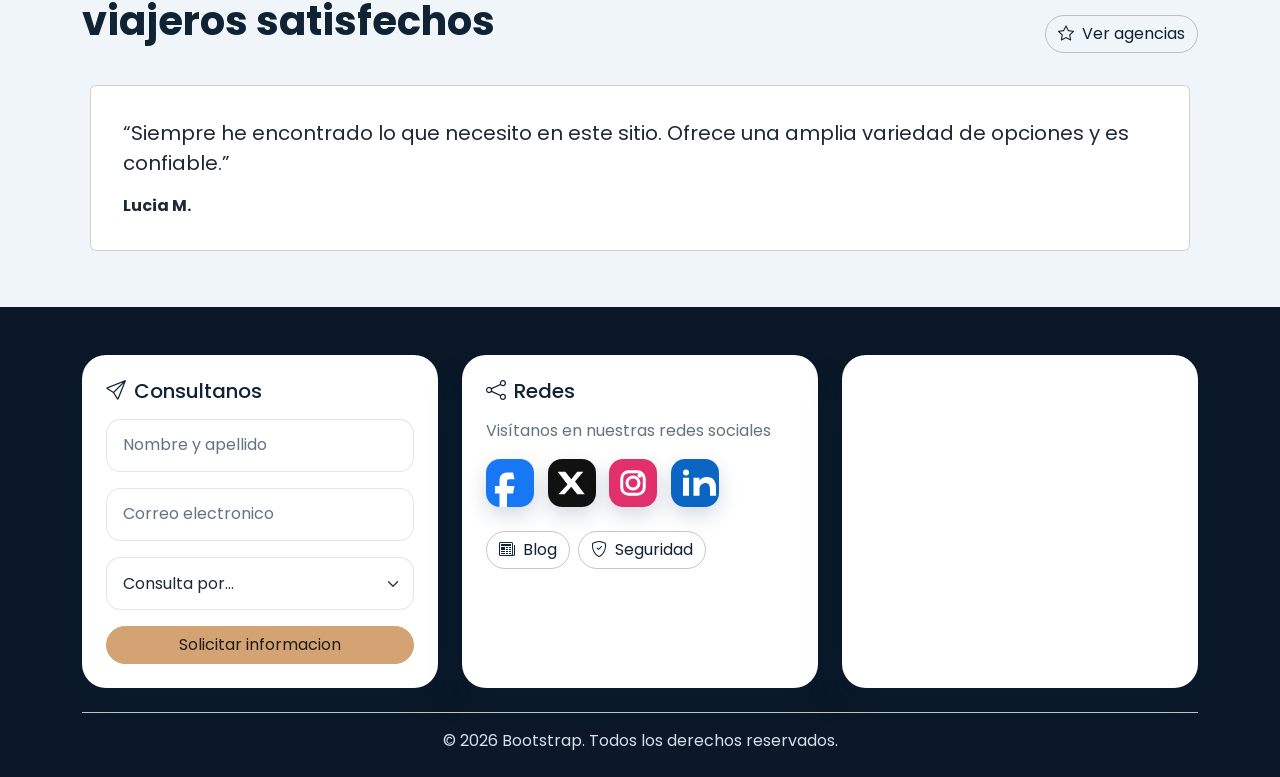
==== commit c3da61c7: "finalizando tp" ====
--- a/index.html
+++ b/index.html
@@ -3,7 +3,7 @@
   <head>
     <meta charset="UTF-8" />
     <meta name="viewport" content="width=device-width, initial-scale=1.0" />
-    <title>BooTsTrap | Home</title>
+    <title>BooTsTrap | Inicio</title>
     <meta
       name="description"
       content="Sitio turistico responsive desarrollado con Bootstrap, jQuery, iconos y validaciones."
@@ -61,14 +61,14 @@
                 <div class="row g-3">
                   <div class="col-lg-6">
                     <h6 class="text-uppercase text-muted small">Secciones</h6>
-                    <a class="dropdown-item" href="destinos.html"><i class="bi bi-map me-2"></i>Destinos y precios</a>
+                    <a class="dropdown-item" href="destinos.html"><i class="bi bi-map me-2"></i>Destinos</a>
                     <a class="dropdown-item" href="agencias.html"><i class="bi bi-buildings me-2"></i>Agencias</a>
                     <a class="dropdown-item" href="blog.html"><i class="bi bi-newspaper me-2"></i>Blog</a>
                   </div>
                   <div class="col-lg-6">
                     <h6 class="text-uppercase text-muted small">Utilidades</h6>
                     <a class="dropdown-item" href="contacto.html"><i class="bi bi-envelope-paper me-2"></i>Contacto</a>
-                    <a class="dropdown-item" href="precios.html"><i class="bi bi-cash-coin me-2"></i>Comparativa</a>
+                    <a class="dropdown-item" href="precios.html"><i class="bi bi-cash-coin me-2"></i>Precios</a>
                     <a class="dropdown-item" href="phishing.html"><i class="bi bi-shield-check me-2"></i>Modulo educativo</a>
                   </div>
                 </div>
--- a/css/style.css
+++ b/css/style.css
@@ -301,6 +301,11 @@
   max-width: 44rem;
 }
 
+.section-heading-spaced {
+  padding-top: clamp(2.5rem, 5vw, 4rem);
+  margin-bottom: 1.5rem;
+}
+
 .destination-card,
 .agency-card,
 .blog-card,
@@ -372,6 +377,109 @@
 .destination-card--pinterest .media-frame img {
   min-height: 0;
   aspect-ratio: var(--destination-aspect, 4 / 3);
+}
+
+.destination-card--minimal {
+  position: relative;
+  border: 0;
+  background: transparent;
+  box-shadow: none;
+  isolation: isolate;
+}
+
+.destination-card--minimal .media-frame {
+  border-radius: var(--radius-lg);
+  background: #0c1723;
+}
+
+.destination-card--minimal .media-frame img,
+.destination-card--minimal .media-frame video {
+  width: 100%;
+  height: 100%;
+  min-height: 0;
+  aspect-ratio: var(--destination-aspect, 4 / 3);
+  object-fit: cover;
+  display: block;
+}
+
+.destination-visual::after {
+  content: "";
+  position: absolute;
+  inset: 0;
+  z-index: 1;
+  background:
+    linear-gradient(180deg, rgba(8, 16, 29, 0.18) 8%, rgba(8, 16, 29, 0.24) 38%, rgba(8, 16, 29, 0.78) 100%);
+  transition: opacity 0.55s ease, background 0.55s ease;
+}
+
+.destination-card--minimal .media-frame img {
+  transform: scale(1);
+  filter: saturate(1.02) brightness(0.96);
+  transition:
+    transform 0.9s cubic-bezier(0.22, 1, 0.36, 1),
+    filter 0.55s ease,
+    opacity 0.45s ease;
+}
+
+.destination-video {
+  position: absolute;
+  inset: 0;
+  z-index: 0;
+  opacity: 0;
+  transform: scale(1.02);
+  object-position: center;
+  pointer-events: none;
+  transition:
+    opacity 0.55s ease,
+    transform 1.1s cubic-bezier(0.22, 1, 0.36, 1),
+    filter 0.55s ease;
+  filter: saturate(0.92) brightness(0.88);
+}
+
+.destination-card-overlay {
+  position: absolute;
+  inset: 0;
+  z-index: 2;
+  display: flex;
+  flex-direction: column;
+  justify-content: space-between;
+  padding: 1.4rem;
+  background: transparent;
+  pointer-events: none;
+}
+
+.destination-meta--floating {
+  display: flex;
+  flex-wrap: wrap;
+  justify-content: space-between;
+  gap: 0.75rem;
+  align-items: flex-start;
+}
+
+.destination-card--minimal .destination-tag,
+.destination-card--minimal .destination-price {
+  backdrop-filter: blur(10px);
+  background: rgba(255, 255, 255, 0.12);
+  color: #f7fbff;
+  border: 1px solid rgba(255, 255, 255, 0.16);
+  box-shadow: 0 12px 26px rgba(8, 16, 29, 0.16);
+}
+
+.destination-title-wrap {
+  flex: 1;
+  display: flex;
+  align-items: center;
+  justify-content: center;
+  text-align: center;
+  padding: 1.25rem 0.75rem 0.5rem;
+}
+
+.destination-title {
+  margin: 0;
+  max-width: 12ch;
+  color: #fff;
+  font-size: clamp(1.55rem, 3vw, 2.2rem);
+  text-shadow: 0 10px 24px rgba(0, 0, 0, 0.3);
 }
 
 .destination-card--pinterest .card-body {
@@ -428,6 +536,31 @@
 .destination-card:hover .media-frame img,
 .blog-card:hover .media-frame img {
   transform: scale(1.08);
+}
+
+.destination-card--minimal:hover,
+.destination-card--minimal.is-hovered {
+  transform: translateY(-10px);
+}
+
+.destination-card--minimal .zoom-active img,
+.destination-card--minimal:hover .media-frame img {
+  transform: scale(1.08);
+  filter: saturate(0.82) brightness(0.7);
+  opacity: 0.18;
+}
+
+.destination-card--minimal .zoom-active .destination-video,
+.destination-card--minimal:hover .destination-video {
+  opacity: 1;
+  transform: scale(1.06);
+  filter: saturate(1) brightness(0.9);
+}
+
+.destination-card--minimal .zoom-active.destination-visual::after,
+.destination-card--minimal:hover .destination-visual::after {
+  background:
+    linear-gradient(180deg, rgba(8, 16, 29, 0.1) 4%, rgba(8, 16, 29, 0.18) 34%, rgba(8, 16, 29, 0.72) 100%);
 }
 
 .destination-tag {
@@ -604,6 +737,82 @@
   white-space: nowrap;
 }
 
+.pricing-section {
+  padding-top: clamp(2.5rem, 5vw, 4rem);
+}
+
+.pricing-stage {
+  position: relative;
+  overflow: hidden;
+  padding: 7rem 0 5rem;
+}
+
+.pricing-stage::before {
+  content: "";
+  position: absolute;
+  inset: 0;
+  z-index: 1;
+  background: rgba(7, 15, 24, 0.18);
+  backdrop-filter: blur(3px);
+}
+
+.pricing-stage-video {
+  position: absolute;
+  inset: 0;
+  width: 100%;
+  height: 100%;
+  object-fit: cover;
+  object-position: center;
+  background: #050c14;
+}
+
+.pricing-stage-shell {
+  position: relative;
+  z-index: 2;
+  min-height: calc(100vh - 12rem);
+  display: flex;
+  align-items: center;
+}
+
+.pricing-stage-panel {
+  width: min(100%, 78rem);
+  margin: 0 auto;
+  padding: clamp(1rem, 2vw, 1.5rem);
+  border-radius: var(--radius-xl);
+  background: rgba(255, 255, 255, 0.08);
+  border: 1px solid rgba(255, 255, 255, 0.14);
+  box-shadow: 0 24px 60px rgba(8, 16, 29, 0.22);
+  backdrop-filter: blur(8px);
+}
+
+.pricing-intro {
+  max-width: 72rem;
+  margin: 0 auto 1.25rem;
+}
+
+.pricing-table {
+  max-width: 72rem;
+  margin: 0 auto;
+  overflow: hidden;
+  border-radius: var(--radius-lg);
+  box-shadow: var(--shadow-soft);
+}
+
+.pricing-table table {
+  margin-bottom: 0;
+}
+
+.pricing-table thead th,
+.pricing-table tbody td,
+.pricing-table tbody th {
+  padding: 1.05rem 1.35rem;
+  line-height: 1.55;
+}
+
+.pricing-table thead th {
+  letter-spacing: 0.01em;
+}
+
 .agency-flip {
   perspective: 1200px;
 }
@@ -720,6 +929,7 @@
 
 .agency-stage {
   position: relative;
+  min-height: 100vh;
   overflow: hidden;
   background:
     linear-gradient(135deg, rgba(8, 16, 29, 0.58), rgba(15, 56, 90, 0.34)),
@@ -736,6 +946,34 @@
 .agency-stage-shell {
   position: relative;
   z-index: 1;
+}
+
+.agency-stage-intro {
+  position: relative;
+  z-index: 1;
+  padding-top: clamp(6.25rem, 12vw, 8.5rem);
+  padding-bottom: 2rem;
+}
+
+.agency-stage-copy {
+  max-width: 48rem;
+}
+
+.agency-stage-copy .eyebrow {
+  background: rgba(255, 255, 255, 0.14);
+  border: 1px solid rgba(255, 255, 255, 0.14);
+}
+
+.agency-stage-copy h1,
+.agency-stage-copy p {
+  color: #fff;
+}
+
+.agency-stage-copy p {
+  color: rgba(247, 251, 255, 0.86);
+  max-width: 40rem;
+  margin-bottom: 0;
+  padding-inline: 0;
 }
 
 .contact-hero-card {
@@ -916,6 +1154,22 @@
     0 12px 22px rgba(0, 0, 0, 0.2);
 }
 
+body.dark-mode .contact-stage-panel--form .form-select {
+  color: #eef4fb;
+  padding-right: 3rem;
+  background-image:
+    linear-gradient(180deg, rgba(25, 37, 52, 0.98), rgba(18, 29, 42, 0.96)),
+    url("data:image/svg+xml,%3Csvg xmlns='http://www.w3.org/2000/svg' viewBox='0 0 16 16'%3E%3Cpath fill='none' stroke='%239fc6e5' stroke-linecap='round' stroke-linejoin='round' stroke-width='1.8' d='m4 6 4 4 4-4'/%3E%3C/svg%3E");
+  background-repeat: no-repeat, no-repeat;
+  background-position: 0 0, right 1rem center;
+  background-size: 100% 100%, 1rem 1rem;
+}
+
+body.dark-mode .contact-stage-panel--form .form-select option {
+  background: #162231;
+  color: #eef4fb;
+}
+
 body.dark-mode .contact-stage-panel--form .form-control:hover,
 body.dark-mode .contact-stage-panel--form .form-select:hover {
   border-color: rgba(126, 200, 255, 0.26);
@@ -1234,9 +1488,16 @@
 footer small,
 footer li,
 footer label,
-footer .text-muted,
+/* footer .text-muted, */
 footer .link-light {
   color: var(--text-footer) !important;
+}
+
+footer .footer-social-copy {
+  display: inline-block;
+  padding: 0.4rem 0.8rem;
+  border-radius: 999px;
+  color: #102334 !important;
 }
 
 a {
@@ -1524,6 +1785,11 @@
   color: var(--heading) !important;
 }
 
+body.dark-mode footer .footer-social-copy {
+  /* background: rgba(255, 255, 255, 0.78); */
+  color: #dcdcdc !important;
+}
+
 body.dark-mode .navbar-toggler,
 body.dark-mode .btn-close {
   filter: invert(1);
@@ -1650,6 +1916,33 @@
     padding-top: 6rem;
   }
 
+  .pricing-stage {
+    padding: 6rem 0 4rem;
+  }
+
+  .pricing-stage-shell {
+    min-height: auto;
+  }
+
+  .pricing-table thead th,
+  .pricing-table tbody td,
+  .pricing-table tbody th {
+    padding: 0.9rem 1rem;
+  }
+
+  .destination-card-overlay {
+    padding: 1rem;
+  }
+
+  .destination-meta--floating {
+    justify-content: flex-start;
+  }
+
+  .destination-title {
+    max-width: 11ch;
+    font-size: clamp(1.35rem, 7vw, 1.8rem);
+  }
+
   .blog-editorial-grid {
     grid-template-columns: 1fr;
   }
